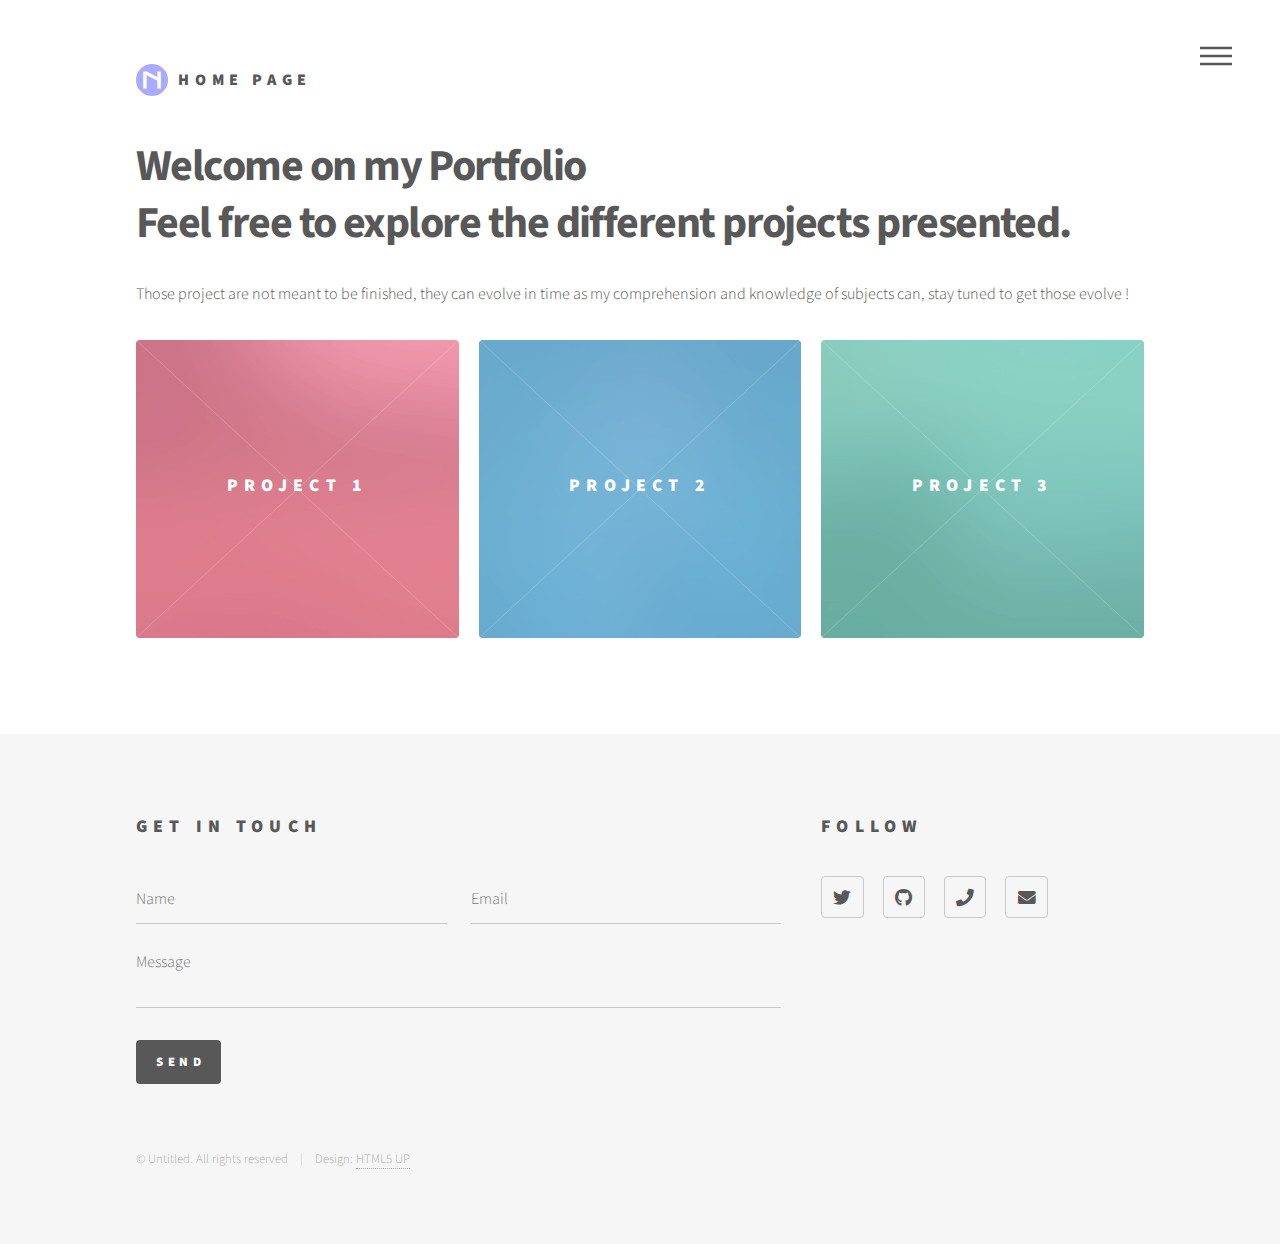
==== index.html @ 2ca87e18 "[NLD] feat(core): change thumbnails project" ====
<!DOCTYPE HTML>
<!--
	Phantom by HTML5 UP
	html5up.net | @ajlkn
	Free for personal and commercial use under the CCA 3.0 license (html5up.net/license)
-->
<html>
	<head>
		<title>Nathan's Portfolio</title>
		<meta name="description" content="Quick overview of Nathan Leblond's portfolio">
		<meta name="author" content="Nathan Leblond">
		<meta property="og:title" content="Nathan's potfolio">
		<meta property="og:type" content="website">
		<meta property="og:url" content="https://fragdata.github.io.">
		<meta property="og:description" content="Quick overview of Nathan Leblond's portfolio ">
		<meta property="og:image" content="image.png">
		<link rel="apple-touch-icon" sizes="180x180" href="/apple-touch-icon.png">
		<link rel="icon" type="image/png" sizes="32x32" href="/favicon-32x32.png">
		<link rel="icon" type="image/png" sizes="16x16" href="/favicon-16x16.png">
		<link rel="manifest" href="/site.webmanifest">
		<meta charset="utf-8" />
		<meta name="viewport" content="width=device-width, initial-scale=1, user-scalable=no" />
		<link rel="stylesheet" href="assets/css/main.css" />
		<noscript><link rel="stylesheet" href="assets/css/noscript.css" /></noscript>
	</head>
	<body class="is-preload">
		<!-- Wrapper -->
			<div id="wrapper">

				<!-- Header -->
					<header id="header">
						<div class="inner">

							<!-- Logo -->
								<a href="index.html" class="logo">
									<span class="symbol"><img src="favicon-32x32.png" alt="" /></span><span class="title">Home Page</span>
								</a>

							<!-- Nav -->
								<nav>
									<ul>
										<li><a href="#menu">Menu</a></li>
									</ul>
								</nav>

						</div>
					</header>

				<!-- Menu -->
					<nav id="menu">
						<h2>Menu</h2>
						<ul>
							<li><a href="index.html">Home</a></li>
							<li><a href="generic.html">Project 1</a></li>
							<li><a href="generic.html">Project 2</a></li>
							<li><a href="generic.html">Project 3</a></li>
							<li><a href="elements.html">Elements</a></li>
						</ul>
					</nav>

				<!-- Main -->
					<div id="main">
						<div class="inner">
							<header>
								<h1>Welcome on my Portfolio<br />
								Feel free to explore the different projects presented.</h1>
								<p>Those project are not meant to be finished, they can evolve in time as my comprehension and knowledge of subjects can, stay tuned to get those evolve !</p>
							</header>
							<section class="tiles">
								<article class="style1">
									<span class="image">
										<img src="images/pic10.jpg" alt="" />
									</span>
									<a href="generic.html">
										<h2>Project 1</h2>
										<div class="content">
											<p>Project 1 description.</p>
										</div>
									</a>
								</article>
								<article class="style2">
									<span class="image">
										<img src="images/pic11.jpg" alt="" />
									</span>
									<a href="generic.html">
										<h2>Project 2</h2>
										<div class="content">
											<p>Project 2 description</p>
										</div>
									</a>
								</article>
								<article class="style3">
									<span class="image">
										<img src="images/pic12.jpg" alt="" />
									</span>
									<a href="generic.html">
										<h2>Project 3</h2>
										<div class="content">
											<p>Project 3 description</p>
										</div>
									</a>
								</article>
							</section>
						</div>
					</div>

				<!-- Footer -->
					<footer id="footer">
						<div class="inner">
							<section>
								<h2>Get in touch</h2>
								<form method="post" action="#">
									<div class="fields">
										<div class="field half">
											<input type="text" name="name" id="name" placeholder="Name" />
										</div>
										<div class="field half">
											<input type="email" name="email" id="email" placeholder="Email" />
										</div>
										<div class="field">
											<textarea name="message" id="message" placeholder="Message"></textarea>
										</div>
									</div>
									<ul class="actions">
										<li><input type="submit" value="Send" class="primary" /></li>
									</ul>
								</form>
							</section>
							<section>
								<h2>Follow</h2>
								<ul class="icons">
									<li><a href="#" class="icon brands style2 fa-twitter"><span class="label">https://twitter.com/shardedata</span></a></li>
									<li><a href="#" class="icon brands style2 fa-github"><span class="label">https://github.com/fragdata/</span></a></li>
									<li><a href="#" class="icon solid style2 fa-phone"><span class="label">+33649395095</span></a></li>
									<li><a href="#" class="icon solid style2 fa-envelope"><span class="label">nathan.leblond@proton.me</span></a></li>
								</ul>
							</section>
							<ul class="copyright">
								<li>&copy; Untitled. All rights reserved</li><li>Design: <a href="http://html5up.net">HTML5 UP</a></li>
							</ul>
						</div>
					</footer>

			</div>

		<!-- Scripts -->
			<script src="assets/js/jquery.min.js"></script>
			<script src="assets/js/browser.min.js"></script>
			<script src="assets/js/breakpoints.min.js"></script>
			<script src="assets/js/util.js"></script>
			<script src="assets/js/main.js"></script>

	</body>
</html>
---- assets/css/main.css ----
@import url(fontawesome-all.min.css);
@import url("https://fonts.googleapis.com/css?family=Source+Sans+Pro:300,700,900");

/*
	Phantom by HTML5 UP
	html5up.net | @ajlkn
	Free for personal and commercial use under the CCA 3.0 license (html5up.net/license)
*/

html, body, div, span, applet, object,
iframe, h1, h2, h3, h4, h5, h6, p, blockquote,
pre, a, abbr, acronym, address, big, cite,
code, del, dfn, em, img, ins, kbd, q, s, samp,
small, strike, strong, sub, sup, tt, var, b,
u, i, center, dl, dt, dd, ol, ul, li, fieldset,
form, label, legend, table, caption, tbody,
tfoot, thead, tr, th, td, article, aside,
canvas, details, embed, figure, figcaption,
footer, header, hgroup, menu, nav, output, ruby,
section, summary, time, mark, audio, video {
	margin: 0;
	padding: 0;
	border: 0;
	font-size: 100%;
	font: inherit;
	vertical-align: baseline;}

article, aside, details, figcaption, figure,
footer, header, hgroup, menu, nav, section {
	display: block;}

body {
	line-height: 1;
}

ol, ul {
	list-style: none;
}

blockquote, q {
	quotes: none;
}

	blockquote:before, blockquote:after, q:before, q:after {
		content: '';
		content: none;
	}

table {
	border-collapse: collapse;
	border-spacing: 0;
}

body {
	-webkit-text-size-adjust: none;
}

mark {
	background-color: transparent;
	color: inherit;
}

input::-moz-focus-inner {
	border: 0;
	padding: 0;
}

input, select, textarea {
	-moz-appearance: none;
	-webkit-appearance: none;
	-ms-appearance: none;
	appearance: none;
}

/* Basic */

	@-ms-viewport {
		width: device-width;
	}

	body {
		-ms-overflow-style: scrollbar;
	}

	@media screen and (max-width: 480px) {

		html, body {
			min-width: 320px;
		}

	}

	html {
		box-sizing: border-box;
	}

	*, *:before, *:after {
		box-sizing: inherit;
	}

	body {
		background: #ffffff;
	}

		body.is-preload *, body.is-preload *:before, body.is-preload *:after {
			-moz-animation: none !important;
			-webkit-animation: none !important;
			-ms-animation: none !important;
			animation: none !important;
			-moz-transition: none !important;
			-webkit-transition: none !important;
			-ms-transition: none !important;
			transition: none !important;
		}

/* Type */

	body, input, select, textarea {
		color: #585858;
		font-family: "Source Sans Pro", Helvetica, sans-serif;
		font-size: 16pt;
		font-weight: 300;
		line-height: 1.75;
	}

		@media screen and (max-width: 1680px) {

			body, input, select, textarea {
				font-size: 14pt;
			}

		}

		@media screen and (max-width: 1280px) {

			body, input, select, textarea {
				font-size: 12pt;
			}

		}

	a {
		-moz-transition: border-bottom-color 0.2s ease, color 0.2s ease;
		-webkit-transition: border-bottom-color 0.2s ease, color 0.2s ease;
		-ms-transition: border-bottom-color 0.2s ease, color 0.2s ease;
		transition: border-bottom-color 0.2s ease, color 0.2s ease;
		text-decoration: none;
		color: #585858;
		border-bottom: dotted 1px rgba(88, 88, 88, 0.5);
	}

		a:hover {
			border-bottom-color: transparent;
			color: #f2849e !important;
		}

	strong, b {
		font-weight: 900;
	}

	em, i {
		font-style: italic;
	}

	p {
		margin: 0 0 2em 0;
	}

	h1 {
		font-size: 2.75em;
		font-weight: 700;
		line-height: 1.3;
		margin: 0 0 1em 0;
		letter-spacing: -0.035em;
	}

		h1 a {
			color: inherit;
		}

		@media screen and (max-width: 736px) {

			h1 {
				font-size: 2em;
				margin: 0 0 1em 0;
			}

		}

		@media screen and (max-width: 360px) {

			h1 {
				font-size: 1.75em;
			}

		}

	h2, h3, h4, h5, h6 {
		font-weight: 900;
		line-height: 1.5;
		margin: 0 0 2em 0;
		text-transform: uppercase;
		letter-spacing: 0.35em;
	}

		h2 a, h3 a, h4 a, h5 a, h6 a {
			color: inherit;
		}

	h2 {
		font-size: 1.1em;
	}

	h3 {
		font-size: 1em;
	}

	h4 {
		font-size: 0.8em;
	}

	h5 {
		font-size: 0.8em;
	}

	h6 {
		font-size: 0.8em;
	}

	@media screen and (max-width: 980px) {

		h1 br, h2 br, h3 br, h4 br, h5 br, h6 br {
			display: none;
		}

	}

	@media screen and (max-width: 736px) {

		h2 {
			font-size: 1em;
		}

		h3 {
			font-size: 0.8em;
		}

	}

	sub {
		font-size: 0.8em;
		position: relative;
		top: 0.5em;
	}

	sup {
		font-size: 0.8em;
		position: relative;
		top: -0.5em;
	}

	blockquote {
		border-left: solid 4px #c9c9c9;
		font-style: italic;
		margin: 0 0 2em 0;
		padding: 0.5em 0 0.5em 2em;
	}

	code {
		background: rgba(144, 144, 144, 0.075);
		border-radius: 4px;
		border: solid 1px #c9c9c9;
		font-family: "Courier New", monospace;
		font-size: 0.9em;
		margin: 0 0.25em;
		padding: 0.25em 0.65em;
	}

	pre {
		-webkit-overflow-scrolling: touch;
		font-family: "Courier New", monospace;
		font-size: 0.9em;
		margin: 0 0 2em 0;
	}

		pre code {
			display: block;
			line-height: 1.75;
			padding: 1em 1.5em;
			overflow-x: auto;
		}

	hr {
		border: 0;
		border-bottom: solid 1px #c9c9c9;
		margin: 2em 0;
	}

		hr.major {
			margin: 3em 0;
		}

	.align-left {
		text-align: left;
	}

	.align-center {
		text-align: center;
	}

	.align-right {
		text-align: right;
	}

/* Row */

	.row {
		display: flex;
		flex-wrap: wrap;
		box-sizing: border-box;
		align-items: stretch;
	}

		.row > * {
			box-sizing: border-box;
		}

		.row.gtr-uniform > * > :last-child {
			margin-bottom: 0;
		}

		.row.aln-left {
			justify-content: flex-start;
		}

		.row.aln-center {
			justify-content: center;
		}

		.row.aln-right {
			justify-content: flex-end;
		}

		.row.aln-top {
			align-items: flex-start;
		}

		.row.aln-middle {
			align-items: center;
		}

		.row.aln-bottom {
			align-items: flex-end;
		}

		.row > .imp {
			order: -1;
		}

		.row > .col-1 {
			width: 8.33333%;
		}

		.row > .off-1 {
			margin-left: 8.33333%;
		}

		.row > .col-2 {
			width: 16.66667%;
		}

		.row > .off-2 {
			margin-left: 16.66667%;
		}

		.row > .col-3 {
			width: 25%;
		}

		.row > .off-3 {
			margin-left: 25%;
		}

		.row > .col-4 {
			width: 33.33333%;
		}

		.row > .off-4 {
			margin-left: 33.33333%;
		}

		.row > .col-5 {
			width: 41.66667%;
		}

		.row > .off-5 {
			margin-left: 41.66667%;
		}

		.row > .col-6 {
			width: 50%;
		}

		.row > .off-6 {
			margin-left: 50%;
		}

		.row > .col-7 {
			width: 58.33333%;
		}

		.row > .off-7 {
			margin-left: 58.33333%;
		}

		.row > .col-8 {
			width: 66.66667%;
		}

		.row > .off-8 {
			margin-left: 66.66667%;
		}

		.row > .col-9 {
			width: 75%;
		}

		.row > .off-9 {
			margin-left: 75%;
		}

		.row > .col-10 {
			width: 83.33333%;
		}

		.row > .off-10 {
			margin-left: 83.33333%;
		}

		.row > .col-11 {
			width: 91.66667%;
		}

		.row > .off-11 {
			margin-left: 91.66667%;
		}

		.row > .col-12 {
			width: 100%;
		}

		.row > .off-12 {
			margin-left: 100%;
		}

		.row.gtr-0 {
			margin-top: 0;
			margin-left: 0em;
		}

			.row.gtr-0 > * {
				padding: 0 0 0 0em;
			}

			.row.gtr-0.gtr-uniform {
				margin-top: 0em;
			}

				.row.gtr-0.gtr-uniform > * {
					padding-top: 0em;
				}

		.row.gtr-25 {
			margin-top: 0;
			margin-left: -0.5em;
		}

			.row.gtr-25 > * {
				padding: 0 0 0 0.5em;
			}

			.row.gtr-25.gtr-uniform {
				margin-top: -0.5em;
			}

				.row.gtr-25.gtr-uniform > * {
					padding-top: 0.5em;
				}

		.row.gtr-50 {
			margin-top: 0;
			margin-left: -1em;
		}

			.row.gtr-50 > * {
				padding: 0 0 0 1em;
			}

			.row.gtr-50.gtr-uniform {
				margin-top: -1em;
			}

				.row.gtr-50.gtr-uniform > * {
					padding-top: 1em;
				}

		.row {
			margin-top: 0;
			margin-left: -2em;
		}

			.row > * {
				padding: 0 0 0 2em;
			}

			.row.gtr-uniform {
				margin-top: -2em;
			}

				.row.gtr-uniform > * {
					padding-top: 2em;
				}

		.row.gtr-150 {
			margin-top: 0;
			margin-left: -3em;
		}

			.row.gtr-150 > * {
				padding: 0 0 0 3em;
			}

			.row.gtr-150.gtr-uniform {
				margin-top: -3em;
			}

				.row.gtr-150.gtr-uniform > * {
					padding-top: 3em;
				}

		.row.gtr-200 {
			margin-top: 0;
			margin-left: -4em;
		}

			.row.gtr-200 > * {
				padding: 0 0 0 4em;
			}

			.row.gtr-200.gtr-uniform {
				margin-top: -4em;
			}

				.row.gtr-200.gtr-uniform > * {
					padding-top: 4em;
				}

		@media screen and (max-width: 1680px) {

			.row {
				display: flex;
				flex-wrap: wrap;
				box-sizing: border-box;
				align-items: stretch;
			}

				.row > * {
					box-sizing: border-box;
				}

				.row.gtr-uniform > * > :last-child {
					margin-bottom: 0;
				}

				.row.aln-left {
					justify-content: flex-start;
				}

				.row.aln-center {
					justify-content: center;
				}

				.row.aln-right {
					justify-content: flex-end;
				}

				.row.aln-top {
					align-items: flex-start;
				}

				.row.aln-middle {
					align-items: center;
				}

				.row.aln-bottom {
					align-items: flex-end;
				}

				.row > .imp-xlarge {
					order: -1;
				}

				.row > .col-1-xlarge {
					width: 8.33333%;
				}

				.row > .off-1-xlarge {
					margin-left: 8.33333%;
				}

				.row > .col-2-xlarge {
					width: 16.66667%;
				}

				.row > .off-2-xlarge {
					margin-left: 16.66667%;
				}

				.row > .col-3-xlarge {
					width: 25%;
				}

				.row > .off-3-xlarge {
					margin-left: 25%;
				}

				.row > .col-4-xlarge {
					width: 33.33333%;
				}

				.row > .off-4-xlarge {
					margin-left: 33.33333%;
				}

				.row > .col-5-xlarge {
					width: 41.66667%;
				}

				.row > .off-5-xlarge {
					margin-left: 41.66667%;
				}

				.row > .col-6-xlarge {
					width: 50%;
				}

				.row > .off-6-xlarge {
					margin-left: 50%;
				}

				.row > .col-7-xlarge {
					width: 58.33333%;
				}

				.row > .off-7-xlarge {
					margin-left: 58.33333%;
				}

				.row > .col-8-xlarge {
					width: 66.66667%;
				}

				.row > .off-8-xlarge {
					margin-left: 66.66667%;
				}

				.row > .col-9-xlarge {
					width: 75%;
				}

				.row > .off-9-xlarge {
					margin-left: 75%;
				}

				.row > .col-10-xlarge {
					width: 83.33333%;
				}

				.row > .off-10-xlarge {
					margin-left: 83.33333%;
				}

				.row > .col-11-xlarge {
					width: 91.66667%;
				}

				.row > .off-11-xlarge {
					margin-left: 91.66667%;
				}

				.row > .col-12-xlarge {
					width: 100%;
				}

				.row > .off-12-xlarge {
					margin-left: 100%;
				}

				.row.gtr-0 {
					margin-top: 0;
					margin-left: 0em;
				}

					.row.gtr-0 > * {
						padding: 0 0 0 0em;
					}

					.row.gtr-0.gtr-uniform {
						margin-top: 0em;
					}

						.row.gtr-0.gtr-uniform > * {
							padding-top: 0em;
						}

				.row.gtr-25 {
					margin-top: 0;
					margin-left: -0.5em;
				}

					.row.gtr-25 > * {
						padding: 0 0 0 0.5em;
					}

					.row.gtr-25.gtr-uniform {
						margin-top: -0.5em;
					}

						.row.gtr-25.gtr-uniform > * {
							padding-top: 0.5em;
						}

				.row.gtr-50 {
					margin-top: 0;
					margin-left: -1em;
				}

					.row.gtr-50 > * {
						padding: 0 0 0 1em;
					}

					.row.gtr-50.gtr-uniform {
						margin-top: -1em;
					}

						.row.gtr-50.gtr-uniform > * {
							padding-top: 1em;
						}

				.row {
					margin-top: 0;
					margin-left: -2em;
				}

					.row > * {
						padding: 0 0 0 2em;
					}

					.row.gtr-uniform {
						margin-top: -2em;
					}

						.row.gtr-uniform > * {
							padding-top: 2em;
						}

				.row.gtr-150 {
					margin-top: 0;
					margin-left: -3em;
				}

					.row.gtr-150 > * {
						padding: 0 0 0 3em;
					}

					.row.gtr-150.gtr-uniform {
						margin-top: -3em;
					}

						.row.gtr-150.gtr-uniform > * {
							padding-top: 3em;
						}

				.row.gtr-200 {
					margin-top: 0;
					margin-left: -4em;
				}

					.row.gtr-200 > * {
						padding: 0 0 0 4em;
					}

					.row.gtr-200.gtr-uniform {
						margin-top: -4em;
					}

						.row.gtr-200.gtr-uniform > * {
							padding-top: 4em;
						}

		}

		@media screen and (max-width: 1280px) {

			.row {
				display: flex;
				flex-wrap: wrap;
				box-sizing: border-box;
				align-items: stretch;
			}

				.row > * {
					box-sizing: border-box;
				}

				.row.gtr-uniform > * > :last-child {
					margin-bottom: 0;
				}

				.row.aln-left {
					justify-content: flex-start;
				}

				.row.aln-center {
					justify-content: center;
				}

				.row.aln-right {
					justify-content: flex-end;
				}

				.row.aln-top {
					align-items: flex-start;
				}

				.row.aln-middle {
					align-items: center;
				}

				.row.aln-bottom {
					align-items: flex-end;
				}

				.row > .imp-large {
					order: -1;
				}

				.row > .col-1-large {
					width: 8.33333%;
				}

				.row > .off-1-large {
					margin-left: 8.33333%;
				}

				.row > .col-2-large {
					width: 16.66667%;
				}

				.row > .off-2-large {
					margin-left: 16.66667%;
				}

				.row > .col-3-large {
					width: 25%;
				}

				.row > .off-3-large {
					margin-left: 25%;
				}

				.row > .col-4-large {
					width: 33.33333%;
				}

				.row > .off-4-large {
					margin-left: 33.33333%;
				}

				.row > .col-5-large {
					width: 41.66667%;
				}

				.row > .off-5-large {
					margin-left: 41.66667%;
				}

				.row > .col-6-large {
					width: 50%;
				}

				.row > .off-6-large {
					margin-left: 50%;
				}

				.row > .col-7-large {
					width: 58.33333%;
				}

				.row > .off-7-large {
					margin-left: 58.33333%;
				}

				.row > .col-8-large {
					width: 66.66667%;
				}

				.row > .off-8-large {
					margin-left: 66.66667%;
				}

				.row > .col-9-large {
					width: 75%;
				}

				.row > .off-9-large {
					margin-left: 75%;
				}

				.row > .col-10-large {
					width: 83.33333%;
				}

				.row > .off-10-large {
					margin-left: 83.33333%;
				}

				.row > .col-11-large {
					width: 91.66667%;
				}

				.row > .off-11-large {
					margin-left: 91.66667%;
				}

				.row > .col-12-large {
					width: 100%;
				}

				.row > .off-12-large {
					margin-left: 100%;
				}

				.row.gtr-0 {
					margin-top: 0;
					margin-left: 0em;
				}

					.row.gtr-0 > * {
						padding: 0 0 0 0em;
					}

					.row.gtr-0.gtr-uniform {
						margin-top: 0em;
					}

						.row.gtr-0.gtr-uniform > * {
							padding-top: 0em;
						}

				.row.gtr-25 {
					margin-top: 0;
					margin-left: -0.5em;
				}

					.row.gtr-25 > * {
						padding: 0 0 0 0.5em;
					}

					.row.gtr-25.gtr-uniform {
						margin-top: -0.5em;
					}

						.row.gtr-25.gtr-uniform > * {
							padding-top: 0.5em;
						}

				.row.gtr-50 {
					margin-top: 0;
					margin-left: -1em;
				}

					.row.gtr-50 > * {
						padding: 0 0 0 1em;
					}

					.row.gtr-50.gtr-uniform {
						margin-top: -1em;
					}

						.row.gtr-50.gtr-uniform > * {
							padding-top: 1em;
						}

				.row {
					margin-top: 0;
					margin-left: -2em;
				}

					.row > * {
						padding: 0 0 0 2em;
					}

					.row.gtr-uniform {
						margin-top: -2em;
					}

						.row.gtr-uniform > * {
							padding-top: 2em;
						}

				.row.gtr-150 {
					margin-top: 0;
					margin-left: -3em;
				}

					.row.gtr-150 > * {
						padding: 0 0 0 3em;
					}

					.row.gtr-150.gtr-uniform {
						margin-top: -3em;
					}

						.row.gtr-150.gtr-uniform > * {
							padding-top: 3em;
						}

				.row.gtr-200 {
					margin-top: 0;
					margin-left: -4em;
				}

					.row.gtr-200 > * {
						padding: 0 0 0 4em;
					}

					.row.gtr-200.gtr-uniform {
						margin-top: -4em;
					}

						.row.gtr-200.gtr-uniform > * {
							padding-top: 4em;
						}

		}

		@media screen and (max-width: 980px) {

			.row {
				display: flex;
				flex-wrap: wrap;
				box-sizing: border-box;
				align-items: stretch;
			}

				.row > * {
					box-sizing: border-box;
				}

				.row.gtr-uniform > * > :last-child {
					margin-bottom: 0;
				}

				.row.aln-left {
					justify-content: flex-start;
				}

				.row.aln-center {
					justify-content: center;
				}

				.row.aln-right {
					justify-content: flex-end;
				}

				.row.aln-top {
					align-items: flex-start;
				}

				.row.aln-middle {
					align-items: center;
				}

				.row.aln-bottom {
					align-items: flex-end;
				}

				.row > .imp-medium {
					order: -1;
				}

				.row > .col-1-medium {
					width: 8.33333%;
				}

				.row > .off-1-medium {
					margin-left: 8.33333%;
				}

				.row > .col-2-medium {
					width: 16.66667%;
				}

				.row > .off-2-medium {
					margin-left: 16.66667%;
				}

				.row > .col-3-medium {
					width: 25%;
				}

				.row > .off-3-medium {
					margin-left: 25%;
				}

				.row > .col-4-medium {
					width: 33.33333%;
				}

				.row > .off-4-medium {
					margin-left: 33.33333%;
				}

				.row > .col-5-medium {
					width: 41.66667%;
				}

				.row > .off-5-medium {
					margin-left: 41.66667%;
				}

				.row > .col-6-medium {
					width: 50%;
				}

				.row > .off-6-medium {
					margin-left: 50%;
				}

				.row > .col-7-medium {
					width: 58.33333%;
				}

				.row > .off-7-medium {
					margin-left: 58.33333%;
				}

				.row > .col-8-medium {
					width: 66.66667%;
				}

				.row > .off-8-medium {
					margin-left: 66.66667%;
				}

				.row > .col-9-medium {
					width: 75%;
				}

				.row > .off-9-medium {
					margin-left: 75%;
				}

				.row > .col-10-medium {
					width: 83.33333%;
				}

				.row > .off-10-medium {
					margin-left: 83.33333%;
				}

				.row > .col-11-medium {
					width: 91.66667%;
				}

				.row > .off-11-medium {
					margin-left: 91.66667%;
				}

				.row > .col-12-medium {
					width: 100%;
				}

				.row > .off-12-medium {
					margin-left: 100%;
				}

				.row.gtr-0 {
					margin-top: 0;
					margin-left: 0em;
				}

					.row.gtr-0 > * {
						padding: 0 0 0 0em;
					}

					.row.gtr-0.gtr-uniform {
						margin-top: 0em;
					}

						.row.gtr-0.gtr-uniform > * {
							padding-top: 0em;
						}

				.row.gtr-25 {
					margin-top: 0;
					margin-left: -0.375em;
				}

					.row.gtr-25 > * {
						padding: 0 0 0 0.375em;
					}

					.row.gtr-25.gtr-uniform {
						margin-top: -0.375em;
					}

						.row.gtr-25.gtr-uniform > * {
							padding-top: 0.375em;
						}

				.row.gtr-50 {
					margin-top: 0;
					margin-left: -0.75em;
				}

					.row.gtr-50 > * {
						padding: 0 0 0 0.75em;
					}

					.row.gtr-50.gtr-uniform {
						margin-top: -0.75em;
					}

						.row.gtr-50.gtr-uniform > * {
							padding-top: 0.75em;
						}

				.row {
					margin-top: 0;
					margin-left: -1.5em;
				}

					.row > * {
						padding: 0 0 0 1.5em;
					}

					.row.gtr-uniform {
						margin-top: -1.5em;
					}

						.row.gtr-uniform > * {
							padding-top: 1.5em;
						}

				.row.gtr-150 {
					margin-top: 0;
					margin-left: -2.25em;
				}

					.row.gtr-150 > * {
						padding: 0 0 0 2.25em;
					}

					.row.gtr-150.gtr-uniform {
						margin-top: -2.25em;
					}

						.row.gtr-150.gtr-uniform > * {
							padding-top: 2.25em;
						}

				.row.gtr-200 {
					margin-top: 0;
					margin-left: -3em;
				}

					.row.gtr-200 > * {
						padding: 0 0 0 3em;
					}

					.row.gtr-200.gtr-uniform {
						margin-top: -3em;
					}

						.row.gtr-200.gtr-uniform > * {
							padding-top: 3em;
						}

		}

		@media screen and (max-width: 736px) {

			.row {
				display: flex;
				flex-wrap: wrap;
				box-sizing: border-box;
				align-items: stretch;
			}

				.row > * {
					box-sizing: border-box;
				}

				.row.gtr-uniform > * > :last-child {
					margin-bottom: 0;
				}

				.row.aln-left {
					justify-content: flex-start;
				}

				.row.aln-center {
					justify-content: center;
				}

				.row.aln-right {
					justify-content: flex-end;
				}

				.row.aln-top {
					align-items: flex-start;
				}

				.row.aln-middle {
					align-items: center;
				}

				.row.aln-bottom {
					align-items: flex-end;
				}

				.row > .imp-small {
					order: -1;
				}

				.row > .col-1-small {
					width: 8.33333%;
				}

				.row > .off-1-small {
					margin-left: 8.33333%;
				}

				.row > .col-2-small {
					width: 16.66667%;
				}

				.row > .off-2-small {
					margin-left: 16.66667%;
				}

				.row > .col-3-small {
					width: 25%;
				}

				.row > .off-3-small {
					margin-left: 25%;
				}

				.row > .col-4-small {
					width: 33.33333%;
				}

				.row > .off-4-small {
					margin-left: 33.33333%;
				}

				.row > .col-5-small {
					width: 41.66667%;
				}

				.row > .off-5-small {
					margin-left: 41.66667%;
				}

				.row > .col-6-small {
					width: 50%;
				}

				.row > .off-6-small {
					margin-left: 50%;
				}

				.row > .col-7-small {
					width: 58.33333%;
				}

				.row > .off-7-small {
					margin-left: 58.33333%;
				}

				.row > .col-8-small {
					width: 66.66667%;
				}

				.row > .off-8-small {
					margin-left: 66.66667%;
				}

				.row > .col-9-small {
					width: 75%;
				}

				.row > .off-9-small {
					margin-left: 75%;
				}

				.row > .col-10-small {
					width: 83.33333%;
				}

				.row > .off-10-small {
					margin-left: 83.33333%;
				}

				.row > .col-11-small {
					width: 91.66667%;
				}

				.row > .off-11-small {
					margin-left: 91.66667%;
				}

				.row > .col-12-small {
					width: 100%;
				}

				.row > .off-12-small {
					margin-left: 100%;
				}

				.row.gtr-0 {
					margin-top: 0;
					margin-left: 0em;
				}

					.row.gtr-0 > * {
						padding: 0 0 0 0em;
					}

					.row.gtr-0.gtr-uniform {
						margin-top: 0em;
					}

						.row.gtr-0.gtr-uniform > * {
							padding-top: 0em;
						}

				.row.gtr-25 {
					margin-top: 0;
					margin-left: -0.25em;
				}

					.row.gtr-25 > * {
						padding: 0 0 0 0.25em;
					}

					.row.gtr-25.gtr-uniform {
						margin-top: -0.25em;
					}

						.row.gtr-25.gtr-uniform > * {
							padding-top: 0.25em;
						}

				.row.gtr-50 {
					margin-top: 0;
					margin-left: -0.5em;
				}

					.row.gtr-50 > * {
						padding: 0 0 0 0.5em;
					}

					.row.gtr-50.gtr-uniform {
						margin-top: -0.5em;
					}

						.row.gtr-50.gtr-uniform > * {
							padding-top: 0.5em;
						}

				.row {
					margin-top: 0;
					margin-left: -1em;
				}

					.row > * {
						padding: 0 0 0 1em;
					}

					.row.gtr-uniform {
						margin-top: -1em;
					}

						.row.gtr-uniform > * {
							padding-top: 1em;
						}

				.row.gtr-150 {
					margin-top: 0;
					margin-left: -1.5em;
				}

					.row.gtr-150 > * {
						padding: 0 0 0 1.5em;
					}

					.row.gtr-150.gtr-uniform {
						margin-top: -1.5em;
					}

						.row.gtr-150.gtr-uniform > * {
							padding-top: 1.5em;
						}

				.row.gtr-200 {
					margin-top: 0;
					margin-left: -2em;
				}

					.row.gtr-200 > * {
						padding: 0 0 0 2em;
					}

					.row.gtr-200.gtr-uniform {
						margin-top: -2em;
					}

						.row.gtr-200.gtr-uniform > * {
							padding-top: 2em;
						}

		}

		@media screen and (max-width: 480px) {

			.row {
				display: flex;
				flex-wrap: wrap;
				box-sizing: border-box;
				align-items: stretch;
			}

				.row > * {
					box-sizing: border-box;
				}

				.row.gtr-uniform > * > :last-child {
					margin-bottom: 0;
				}

				.row.aln-left {
					justify-content: flex-start;
				}

				.row.aln-center {
					justify-content: center;
				}

				.row.aln-right {
					justify-content: flex-end;
				}

				.row.aln-top {
					align-items: flex-start;
				}

				.row.aln-middle {
					align-items: center;
				}

				.row.aln-bottom {
					align-items: flex-end;
				}

				.row > .imp-xsmall {
					order: -1;
				}

				.row > .col-1-xsmall {
					width: 8.33333%;
				}

				.row > .off-1-xsmall {
					margin-left: 8.33333%;
				}

				.row > .col-2-xsmall {
					width: 16.66667%;
				}

				.row > .off-2-xsmall {
					margin-left: 16.66667%;
				}

				.row > .col-3-xsmall {
					width: 25%;
				}

				.row > .off-3-xsmall {
					margin-left: 25%;
				}

				.row > .col-4-xsmall {
					width: 33.33333%;
				}

				.row > .off-4-xsmall {
					margin-left: 33.33333%;
				}

				.row > .col-5-xsmall {
					width: 41.66667%;
				}

				.row > .off-5-xsmall {
					margin-left: 41.66667%;
				}

				.row > .col-6-xsmall {
					width: 50%;
				}

				.row > .off-6-xsmall {
					margin-left: 50%;
				}

				.row > .col-7-xsmall {
					width: 58.33333%;
				}

				.row > .off-7-xsmall {
					margin-left: 58.33333%;
				}

				.row > .col-8-xsmall {
					width: 66.66667%;
				}

				.row > .off-8-xsmall {
					margin-left: 66.66667%;
				}

				.row > .col-9-xsmall {
					width: 75%;
				}

				.row > .off-9-xsmall {
					margin-left: 75%;
				}

				.row > .col-10-xsmall {
					width: 83.33333%;
				}

				.row > .off-10-xsmall {
					margin-left: 83.33333%;
				}

				.row > .col-11-xsmall {
					width: 91.66667%;
				}

				.row > .off-11-xsmall {
					margin-left: 91.66667%;
				}

				.row > .col-12-xsmall {
					width: 100%;
				}

				.row > .off-12-xsmall {
					margin-left: 100%;
				}

				.row.gtr-0 {
					margin-top: 0;
					margin-left: 0em;
				}

					.row.gtr-0 > * {
						padding: 0 0 0 0em;
					}

					.row.gtr-0.gtr-uniform {
						margin-top: 0em;
					}

						.row.gtr-0.gtr-uniform > * {
							padding-top: 0em;
						}

				.row.gtr-25 {
					margin-top: 0;
					margin-left: -0.25em;
				}

					.row.gtr-25 > * {
						padding: 0 0 0 0.25em;
					}

					.row.gtr-25.gtr-uniform {
						margin-top: -0.25em;
					}

						.row.gtr-25.gtr-uniform > * {
							padding-top: 0.25em;
						}

				.row.gtr-50 {
					margin-top: 0;
					margin-left: -0.5em;
				}

					.row.gtr-50 > * {
						padding: 0 0 0 0.5em;
					}

					.row.gtr-50.gtr-uniform {
						margin-top: -0.5em;
					}

						.row.gtr-50.gtr-uniform > * {
							padding-top: 0.5em;
						}

				.row {
					margin-top: 0;
					margin-left: -1em;
				}

					.row > * {
						padding: 0 0 0 1em;
					}

					.row.gtr-uniform {
						margin-top: -1em;
					}

						.row.gtr-uniform > * {
							padding-top: 1em;
						}

				.row.gtr-150 {
					margin-top: 0;
					margin-left: -1.5em;
				}

					.row.gtr-150 > * {
						padding: 0 0 0 1.5em;
					}

					.row.gtr-150.gtr-uniform {
						margin-top: -1.5em;
					}

						.row.gtr-150.gtr-uniform > * {
							padding-top: 1.5em;
						}

				.row.gtr-200 {
					margin-top: 0;
					margin-left: -2em;
				}

					.row.gtr-200 > * {
						padding: 0 0 0 2em;
					}

					.row.gtr-200.gtr-uniform {
						margin-top: -2em;
					}

						.row.gtr-200.gtr-uniform > * {
							padding-top: 2em;
						}

		}

/* Section/Article */

	section.special, article.special {
		text-align: center;
	}

	header p {
		margin-top: -1em;
	}

	@media screen and (max-width: 736px) {

		header p {
			margin-top: 0;
		}

	}

/* Icon */

	.icon {
		text-decoration: none;
		border-bottom: none;
		position: relative;
	}

		.icon:before {
			-moz-osx-font-smoothing: grayscale;
			-webkit-font-smoothing: antialiased;
			display: inline-block;
			font-style: normal;
			font-variant: normal;
			text-rendering: auto;
			line-height: 1;
			text-transform: none !important;
			font-family: 'Font Awesome 5 Free';
			font-weight: 400;
		}

		.icon > .label {
			display: none;
		}

		.icon:before {
			line-height: inherit;
		}

		.icon.solid:before {
			font-weight: 900;
		}

		.icon.brands:before {
			font-family: 'Font Awesome 5 Brands';
		}

		.icon.style2 {
			-moz-transition: background-color 0.2s ease-in-out, color 0.2s ease-in-out, border-color 0.2s ease-in-out;
			-webkit-transition: background-color 0.2s ease-in-out, color 0.2s ease-in-out, border-color 0.2s ease-in-out;
			-ms-transition: background-color 0.2s ease-in-out, color 0.2s ease-in-out, border-color 0.2s ease-in-out;
			transition: background-color 0.2s ease-in-out, color 0.2s ease-in-out, border-color 0.2s ease-in-out;
			background-color: transparent;
			border: solid 1px #c9c9c9;
			border-radius: 4px;
			width: 2.65em;
			height: 2.65em;
			display: inline-block;
			text-align: center;
			line-height: 2.65em;
			color: inherit;
		}

			.icon.style2:before {
				font-size: 1.1em;
			}

			.icon.style2:hover {
				color: #f2849e;
				border-color: #f2849e;
			}

			.icon.style2:active {
				background-color: rgba(242, 132, 158, 0.1);
			}

/* List */

	ol {
		list-style: decimal;
		margin: 0 0 2em 0;
		padding-left: 1.25em;
	}

		ol li {
			padding-left: 0.25em;
		}

	ul {
		list-style: disc;
		margin: 0 0 2em 0;
		padding-left: 1em;
	}

		ul li {
			padding-left: 0.5em;
		}

		ul.alt {
			list-style: none;
			padding-left: 0;
		}

			ul.alt li {
				border-top: solid 1px #c9c9c9;
				padding: 0.5em 0;
			}

				ul.alt li:first-child {
					border-top: 0;
					padding-top: 0;
				}

	dl {
		margin: 0 0 2em 0;
	}

		dl dt {
			display: block;
			font-weight: 900;
			margin: 0 0 1em 0;
		}

		dl dd {
			margin-left: 2em;
		}

/* Actions */

	ul.actions {
		display: -moz-flex;
		display: -webkit-flex;
		display: -ms-flex;
		display: flex;
		cursor: default;
		list-style: none;
		margin-left: -1em;
		padding-left: 0;
	}

		ul.actions li {
			padding: 0 0 0 1em;
			vertical-align: middle;
		}

		ul.actions.special {
			-moz-justify-content: center;
			-webkit-justify-content: center;
			-ms-justify-content: center;
			justify-content: center;
			width: 100%;
			margin-left: 0;
		}

			ul.actions.special li:first-child {
				padding-left: 0;
			}

		ul.actions.stacked {
			-moz-flex-direction: column;
			-webkit-flex-direction: column;
			-ms-flex-direction: column;
			flex-direction: column;
			margin-left: 0;
		}

			ul.actions.stacked li {
				padding: 1.3em 0 0 0;
			}

				ul.actions.stacked li:first-child {
					padding-top: 0;
				}

		ul.actions.fit {
			width: calc(100% + 1em);
		}

			ul.actions.fit li {
				-moz-flex-grow: 1;
				-webkit-flex-grow: 1;
				-ms-flex-grow: 1;
				flex-grow: 1;
				-moz-flex-shrink: 1;
				-webkit-flex-shrink: 1;
				-ms-flex-shrink: 1;
				flex-shrink: 1;
				width: 100%;
			}

				ul.actions.fit li > * {
					width: 100%;
				}

			ul.actions.fit.stacked {
				width: 100%;
			}

		@media screen and (max-width: 480px) {

			ul.actions:not(.fixed) {
				-moz-flex-direction: column;
				-webkit-flex-direction: column;
				-ms-flex-direction: column;
				flex-direction: column;
				margin-left: 0;
				width: 100% !important;
			}

				ul.actions:not(.fixed) li {
					-moz-flex-grow: 1;
					-webkit-flex-grow: 1;
					-ms-flex-grow: 1;
					flex-grow: 1;
					-moz-flex-shrink: 1;
					-webkit-flex-shrink: 1;
					-ms-flex-shrink: 1;
					flex-shrink: 1;
					padding: 1em 0 0 0;
					text-align: center;
					width: 100%;
				}

					ul.actions:not(.fixed) li > * {
						width: 100%;
					}

					ul.actions:not(.fixed) li:first-child {
						padding-top: 0;
					}

					ul.actions:not(.fixed) li input[type="submit"],
					ul.actions:not(.fixed) li input[type="reset"],
					ul.actions:not(.fixed) li input[type="button"],
					ul.actions:not(.fixed) li button,
					ul.actions:not(.fixed) li .button {
						width: 100%;
					}

						ul.actions:not(.fixed) li input[type="submit"].icon:before,
						ul.actions:not(.fixed) li input[type="reset"].icon:before,
						ul.actions:not(.fixed) li input[type="button"].icon:before,
						ul.actions:not(.fixed) li button.icon:before,
						ul.actions:not(.fixed) li .button.icon:before {
							margin-left: -0.5rem;
						}

		}

/* Icons */

	ul.icons {
		cursor: default;
		list-style: none;
		padding-left: 0;
		margin: -1em 0 2em -1em;
	}

		ul.icons li {
			display: inline-block;
			padding: 1em 0 0 1em;
		}

/* Form */

	form {
		margin: 0 0 2em 0;
		overflow-x: hidden;
	}

		form > :last-child {
			margin-bottom: 0;
		}

		form > .fields {
			display: -moz-flex;
			display: -webkit-flex;
			display: -ms-flex;
			display: flex;
			-moz-flex-wrap: wrap;
			-webkit-flex-wrap: wrap;
			-ms-flex-wrap: wrap;
			flex-wrap: wrap;
			width: calc(100% + 3em);
			margin: -1.5em 0 2em -1.5em;
		}

			form > .fields > .field {
				-moz-flex-grow: 0;
				-webkit-flex-grow: 0;
				-ms-flex-grow: 0;
				flex-grow: 0;
				-moz-flex-shrink: 0;
				-webkit-flex-shrink: 0;
				-ms-flex-shrink: 0;
				flex-shrink: 0;
				padding: 1.5em 0 0 1.5em;
				width: calc(100% - 1.5em);
			}

				form > .fields > .field.half {
					width: calc(50% - 0.75em);
				}

				form > .fields > .field.third {
					width: calc(100%/3 - 0.5em);
				}

				form > .fields > .field.quarter {
					width: calc(25% - 0.375em);
				}

		@media screen and (max-width: 480px) {

			form > .fields {
				width: calc(100% + 3em);
				margin: -1.5em 0 2em -1.5em;
			}

				form > .fields > .field {
					padding: 1.5em 0 0 1.5em;
					width: calc(100% - 1.5em);
				}

					form > .fields > .field.half {
						width: calc(100% - 1.5em);
					}

					form > .fields > .field.third {
						width: calc(100% - 1.5em);
					}

					form > .fields > .field.quarter {
						width: calc(100% - 1.5em);
					}

		}

	label {
		display: block;
		font-size: 0.9em;
		font-weight: 900;
		margin: 0 0 1em 0;
	}

	input[type="text"],
	input[type="password"],
	input[type="email"],
	input[type="tel"],
	select,
	textarea {
		-moz-appearance: none;
		-webkit-appearance: none;
		-ms-appearance: none;
		appearance: none;
		background-color: transparent;
		border: none;
		border-radius: 0;
		border-bottom: solid 1px #c9c9c9;
		color: inherit;
		display: block;
		outline: 0;
		padding: 0;
		text-decoration: none;
		width: 100%;
	}

		input[type="text"]:invalid,
		input[type="password"]:invalid,
		input[type="email"]:invalid,
		input[type="tel"]:invalid,
		select:invalid,
		textarea:invalid {
			box-shadow: none;
		}

		input[type="text"]:focus,
		input[type="password"]:focus,
		input[type="email"]:focus,
		input[type="tel"]:focus,
		select:focus,
		textarea:focus {
			border-bottom-color: #f2849e;
			box-shadow: inset 0 -1px 0 0 #f2849e;
		}

	select {
		background-image: url("data:image/svg+xml;charset=utf8,%3Csvg xmlns='http://www.w3.org/2000/svg' width='40' height='40' preserveAspectRatio='none' viewBox='0 0 40 40'%3E%3Cpath d='M9.4,12.3l10.4,10.4l10.4-10.4c0.2-0.2,0.5-0.4,0.9-0.4c0.3,0,0.6,0.1,0.9,0.4l3.3,3.3c0.2,0.2,0.4,0.5,0.4,0.9 c0,0.4-0.1,0.6-0.4,0.9L20.7,31.9c-0.2,0.2-0.5,0.4-0.9,0.4c-0.3,0-0.6-0.1-0.9-0.4L4.3,17.3c-0.2-0.2-0.4-0.5-0.4-0.9 c0-0.4,0.1-0.6,0.4-0.9l3.3-3.3c0.2-0.2,0.5-0.4,0.9-0.4S9.1,12.1,9.4,12.3z' fill='%23c9c9c9' /%3E%3C/svg%3E");
		background-size: 1.25rem;
		background-repeat: no-repeat;
		background-position: calc(100% - 1rem) center;
		height: 3em;
		padding-right: 3em;
		text-overflow: ellipsis;
	}

		select option {
			background: #ffffff;
		}

		select:focus::-ms-value {
			background-color: transparent;
		}

		select::-ms-expand {
			display: none;
		}

	input[type="text"],
	input[type="password"],
	input[type="email"],
	select {
		height: 3em;
	}

	textarea {
		padding: 0;
		min-height: 3.75em;
	}

	input[type="checkbox"],
	input[type="radio"] {
		-moz-appearance: none;
		-webkit-appearance: none;
		-ms-appearance: none;
		appearance: none;
		display: block;
		float: left;
		margin-right: -2em;
		opacity: 0;
		width: 1em;
		z-index: -1;
	}

		input[type="checkbox"] + label,
		input[type="radio"] + label {
			text-decoration: none;
			color: #585858;
			cursor: pointer;
			display: inline-block;
			font-size: 1em;
			font-weight: 300;
			padding-left: 2.55em;
			padding-right: 0.75em;
			position: relative;
		}

			input[type="checkbox"] + label:before,
			input[type="radio"] + label:before {
				-moz-osx-font-smoothing: grayscale;
				-webkit-font-smoothing: antialiased;
				display: inline-block;
				font-style: normal;
				font-variant: normal;
				text-rendering: auto;
				line-height: 1;
				text-transform: none !important;
				font-family: 'Font Awesome 5 Free';
				font-weight: 900;
			}

			input[type="checkbox"] + label:before,
			input[type="radio"] + label:before {
				border-radius: 4px;
				border: solid 1px #c9c9c9;
				content: '';
				display: inline-block;
				font-size: 0.8em;
				height: 2.25em;
				left: 0;
				line-height: 2.25em;
				position: absolute;
				text-align: center;
				top: 0;
				width: 2.25em;
			}

		input[type="checkbox"]:checked + label:before,
		input[type="radio"]:checked + label:before {
			background: #585858;
			border-color: #585858;
			color: #ffffff;
			content: '\f00c';
		}

		input[type="checkbox"]:focus + label:before,
		input[type="radio"]:focus + label:before {
			border-color: #f2849e;
			box-shadow: 0 0 0 1px #f2849e;
		}

	input[type="checkbox"] + label:before {
		border-radius: 4px;
	}

	input[type="radio"] + label:before {
		border-radius: 100%;
	}

/* Box */

	.box {
		border-radius: 4px;
		border: solid 1px #c9c9c9;
		margin-bottom: 2em;
		padding: 1.5em;
	}

		.box > :last-child,
		.box > :last-child > :last-child,
		.box > :last-child > :last-child > :last-child {
			margin-bottom: 0;
		}

		.box.alt {
			border: 0;
			border-radius: 0;
			padding: 0;
		}

/* Image */

	.image {
		border-radius: 4px;
		border: 0;
		display: inline-block;
		position: relative;
	}

		.image img {
			border-radius: 4px;
			display: block;
		}

		.image.left, .image.right {
			max-width: 40%;
		}

			.image.left img, .image.right img {
				width: 100%;
			}

		.image.left {
			float: left;
			padding: 0 1.5em 1em 0;
			top: 0.25em;
		}

		.image.right {
			float: right;
			padding: 0 0 1em 1.5em;
			top: 0.25em;
		}

		.image.fit {
			display: block;
			margin: 0 0 2em 0;
			width: 100%;
		}

			.image.fit img {
				width: 100%;
			}

		.image.main {
			display: block;
			margin: 0 0 3em 0;
			width: 100%;
		}

			.image.main img {
				width: 100%;
			}

			@media screen and (max-width: 736px) {

				.image.main {
					margin: 0 0 2em 0;
				}

			}

/* Table */

	.table-wrapper {
		-webkit-overflow-scrolling: touch;
		overflow-x: auto;
	}

	table {
		margin: 0 0 2em 0;
		width: 100%;
	}

		table tbody tr {
			border: solid 1px #c9c9c9;
			border-left: 0;
			border-right: 0;
		}

			table tbody tr:nth-child(2n + 1) {
				background-color: rgba(144, 144, 144, 0.075);
			}

		table td {
			padding: 0.75em 0.75em;
		}

		table th {
			font-size: 0.9em;
			font-weight: 900;
			padding: 0 0.75em 0.75em 0.75em;
			text-align: left;
		}

		table thead {
			border-bottom: solid 2px #c9c9c9;
		}

		table tfoot {
			border-top: solid 2px #c9c9c9;
		}

		table.alt {
			border-collapse: separate;
		}

			table.alt tbody tr td {
				border: solid 1px #c9c9c9;
				border-left-width: 0;
				border-top-width: 0;
			}

				table.alt tbody tr td:first-child {
					border-left-width: 1px;
				}

			table.alt tbody tr:first-child td {
				border-top-width: 1px;
			}

			table.alt thead {
				border-bottom: 0;
			}

			table.alt tfoot {
				border-top: 0;
			}

/* Button */

	input[type="submit"],
	input[type="reset"],
	input[type="button"],
	button,
	.button {
		-moz-appearance: none;
		-webkit-appearance: none;
		-ms-appearance: none;
		appearance: none;
		-moz-transition: background-color 0.2s ease-in-out, color 0.2s ease-in-out, box-shadow 0.2s ease-in-out;
		-webkit-transition: background-color 0.2s ease-in-out, color 0.2s ease-in-out, box-shadow 0.2s ease-in-out;
		-ms-transition: background-color 0.2s ease-in-out, color 0.2s ease-in-out, box-shadow 0.2s ease-in-out;
		transition: background-color 0.2s ease-in-out, color 0.2s ease-in-out, box-shadow 0.2s ease-in-out;
		background-color: transparent;
		border-radius: 4px;
		border: 0;
		box-shadow: inset 0 0 0 2px #585858;
		color: #585858 !important;
		cursor: pointer;
		display: inline-block;
		font-size: 0.8em;
		font-weight: 900;
		height: 3.5em;
		letter-spacing: 0.35em;
		line-height: 3.45em;
		overflow: hidden;
		padding: 0 1.25em 0 1.6em;
		text-align: center;
		text-decoration: none;
		text-overflow: ellipsis;
		text-transform: uppercase;
		white-space: nowrap;
	}

		input[type="submit"].icon:before,
		input[type="reset"].icon:before,
		input[type="button"].icon:before,
		button.icon:before,
		.button.icon:before {
			margin-right: 0.5em;
		}

		input[type="submit"].fit,
		input[type="reset"].fit,
		input[type="button"].fit,
		button.fit,
		.button.fit {
			width: 100%;
		}

		input[type="submit"]:hover,
		input[type="reset"]:hover,
		input[type="button"]:hover,
		button:hover,
		.button:hover {
			color: #f2849e !important;
			box-shadow: inset 0 0 0 2px #f2849e;
		}

		input[type="submit"]:active,
		input[type="reset"]:active,
		input[type="button"]:active,
		button:active,
		.button:active {
			background-color: rgba(242, 132, 158, 0.1);
		}

		input[type="submit"].small,
		input[type="reset"].small,
		input[type="button"].small,
		button.small,
		.button.small {
			font-size: 0.6em;
		}

		input[type="submit"].large,
		input[type="reset"].large,
		input[type="button"].large,
		button.large,
		.button.large {
			font-size: 1em;
		}

		input[type="submit"].primary,
		input[type="reset"].primary,
		input[type="button"].primary,
		button.primary,
		.button.primary {
			box-shadow: none;
			background-color: #585858;
			color: #ffffff !important;
		}

			input[type="submit"].primary:hover,
			input[type="reset"].primary:hover,
			input[type="button"].primary:hover,
			button.primary:hover,
			.button.primary:hover {
				background-color: #f2849e;
			}

			input[type="submit"].primary:active,
			input[type="reset"].primary:active,
			input[type="button"].primary:active,
			button.primary:active,
			.button.primary:active {
				background-color: #ee5f81;
			}

		input[type="submit"].disabled, input[type="submit"]:disabled,
		input[type="reset"].disabled,
		input[type="reset"]:disabled,
		input[type="button"].disabled,
		input[type="button"]:disabled,
		button.disabled,
		button:disabled,
		.button.disabled,
		.button:disabled {
			pointer-events: none;
			opacity: 0.25;
		}

/* Tiles */

	.tiles {
		display: -moz-flex;
		display: -webkit-flex;
		display: -ms-flex;
		display: flex;
		-moz-flex-wrap: wrap;
		-webkit-flex-wrap: wrap;
		-ms-flex-wrap: wrap;
		flex-wrap: wrap;
		postiion: relative;
		margin: -2.5em 0 0 -2.5em;
	}

		.tiles article {
			-moz-transition: -moz-transform 0.5s ease, opacity 0.5s ease;
			-webkit-transition: -webkit-transform 0.5s ease, opacity 0.5s ease;
			-ms-transition: -ms-transform 0.5s ease, opacity 0.5s ease;
			transition: transform 0.5s ease, opacity 0.5s ease;
			position: relative;
			width: calc(33.33333% - 2.5em);
			margin: 2.5em 0 0 2.5em;
		}

			.tiles article > .image {
				-moz-transition: -moz-transform 0.5s ease;
				-webkit-transition: -webkit-transform 0.5s ease;
				-ms-transition: -ms-transform 0.5s ease;
				transition: transform 0.5s ease;
				position: relative;
				display: block;
				width: 100%;
				border-radius: 4px;
				overflow: hidden;
			}

				.tiles article > .image img {
					display: block;
					width: 100%;
				}

				.tiles article > .image:before {
					pointer-events: none;
					-moz-transition: background-color 0.5s ease, opacity 0.5s ease;
					-webkit-transition: background-color 0.5s ease, opacity 0.5s ease;
					-ms-transition: background-color 0.5s ease, opacity 0.5s ease;
					transition: background-color 0.5s ease, opacity 0.5s ease;
					content: '';
					display: block;
					position: absolute;
					top: 0;
					left: 0;
					width: 100%;
					height: 100%;
					opacity: 1.0;
					z-index: 1;
					opacity: 0.8;
				}

				.tiles article > .image:after {
					pointer-events: none;
					-moz-transition: opacity 0.5s ease;
					-webkit-transition: opacity 0.5s ease;
					-ms-transition: opacity 0.5s ease;
					transition: opacity 0.5s ease;
					content: '';
					display: block;
					position: absolute;
					top: 0;
					left: 0;
					width: 100%;
					height: 100%;
					background-image: url("data:image/svg+xml;charset=utf8,%3Csvg xmlns='http://www.w3.org/2000/svg' width='100' height='100' viewBox='0 0 100 100' preserveAspectRatio='none'%3E%3Cstyle%3Eline %7B stroke-width: 0.25px%3B stroke: %23ffffff%3B %7D%3C/style%3E%3Cline x1='0' y1='0' x2='100' y2='100' /%3E%3Cline x1='100' y1='0' x2='0' y2='100' /%3E%3C/svg%3E");
					background-position: center;
					background-repeat: no-repeat;
					background-size: 100% 100%;
					opacity: 0.25;
					z-index: 2;
				}

			.tiles article > a {
				display: -moz-flex;
				display: -webkit-flex;
				display: -ms-flex;
				display: flex;
				-moz-flex-direction: column;
				-webkit-flex-direction: column;
				-ms-flex-direction: column;
				flex-direction: column;
				-moz-align-items: center;
				-webkit-align-items: center;
				-ms-align-items: center;
				align-items: center;
				-moz-justify-content: center;
				-webkit-justify-content: center;
				-ms-justify-content: center;
				justify-content: center;
				-moz-transition: background-color 0.5s ease, -moz-transform 0.5s ease;
				-webkit-transition: background-color 0.5s ease, -webkit-transform 0.5s ease;
				-ms-transition: background-color 0.5s ease, -ms-transform 0.5s ease;
				transition: background-color 0.5s ease, transform 0.5s ease;
				position: absolute;
				top: 0;
				left: 0;
				width: 100%;
				height: 100%;
				padding: 1em;
				border-radius: 4px;
				border-bottom: 0;
				color: #ffffff;
				text-align: center;
				text-decoration: none;
				z-index: 3;
			}

				.tiles article > a > :last-child {
					margin: 0;
				}

				.tiles article > a:hover {
					color: #ffffff !important;
				}

				.tiles article > a h2 {
					margin: 0;
				}

				.tiles article > a .content {
					-moz-transition: max-height 0.5s ease, opacity 0.5s ease;
					-webkit-transition: max-height 0.5s ease, opacity 0.5s ease;
					-ms-transition: max-height 0.5s ease, opacity 0.5s ease;
					transition: max-height 0.5s ease, opacity 0.5s ease;
					width: 100%;
					max-height: 0;
					line-height: 1.5;
					margin-top: 0.35em;
					opacity: 0;
				}

					.tiles article > a .content > :last-child {
						margin-bottom: 0;
					}

			.tiles article.style1 > .image:before {
				background-color: #f2849e;
			}

			.tiles article.style2 > .image:before {
				background-color: #7ecaf6;
			}

			.tiles article.style3 > .image:before {
				background-color: #7bd0c1;
			}

			.tiles article.style4 > .image:before {
				background-color: #c75b9b;
			}

			.tiles article.style5 > .image:before {
				background-color: #ae85ca;
			}

			.tiles article.style6 > .image:before {
				background-color: #8499e7;
			}

			body:not(.is-touch) .tiles article:hover > .image {
				-moz-transform: scale(1.1);
				-webkit-transform: scale(1.1);
				-ms-transform: scale(1.1);
				transform: scale(1.1);
			}

				body:not(.is-touch) .tiles article:hover > .image:before {
					background-color: #333333;
					opacity: 0.35;
				}

				body:not(.is-touch) .tiles article:hover > .image:after {
					opacity: 0;
				}

			body:not(.is-touch) .tiles article:hover .content {
				max-height: 15em;
				opacity: 1;
			}

		* + .tiles {
			margin-top: 2em;
		}

		body.is-preload .tiles article {
			-moz-transform: scale(0.9);
			-webkit-transform: scale(0.9);
			-ms-transform: scale(0.9);
			transform: scale(0.9);
			opacity: 0;
		}

		body.is-touch .tiles article .content {
			max-height: 15em;
			opacity: 1;
		}

		@media screen and (max-width: 1280px) {

			.tiles {
				margin: -1.25em 0 0 -1.25em;
			}

				.tiles article {
					width: calc(33.33333% - 1.25em);
					margin: 1.25em 0 0 1.25em;
				}

		}

		@media screen and (max-width: 980px) {

			.tiles {
				margin: -2.5em 0 0 -2.5em;
			}

				.tiles article {
					width: calc(50% - 2.5em);
					margin: 2.5em 0 0 2.5em;
				}

		}

		@media screen and (max-width: 736px) {

			.tiles {
				margin: -1.25em 0 0 -1.25em;
			}

				.tiles article {
					width: calc(50% - 1.25em);
					margin: 1.25em 0 0 1.25em;
				}

					.tiles article:hover > .image {
						-moz-transform: scale(1.0);
						-webkit-transform: scale(1.0);
						-ms-transform: scale(1.0);
						transform: scale(1.0);
					}

		}

		@media screen and (max-width: 480px) {

			.tiles {
				margin: 0;
			}

				.tiles article {
					width: 100%;
					margin: 1.25em 0 0 0;
				}

		}

/* Header */

	#header {
		padding: 4em 0 0.1em 0 ;
	}

		#header .logo {
			display: block;
			border-bottom: 0;
			color: inherit;
			font-weight: 900;
			letter-spacing: 0.35em;
			margin: 0 0 2.5em 0;
			text-decoration: none;
			text-transform: uppercase;
			display: inline-block;
		}

			#header .logo > * {
				display: inline-block;
				vertical-align: middle;
			}

			#header .logo .symbol {
				margin-right: 0.65em;
			}

				#header .logo .symbol img {
					display: block;
					width: 2em;
					height: 2em;
				}

		#header nav {
			position: fixed;
			right: 2em;
			top: 2em;
			z-index: 10000;
		}

			#header nav ul {
				display: -moz-flex;
				display: -webkit-flex;
				display: -ms-flex;
				display: flex;
				-moz-align-items: center;
				-webkit-align-items: center;
				-ms-align-items: center;
				align-items: center;
				list-style: none;
				margin: 0;
				padding: 0;
			}

				#header nav ul li {
					display: block;
					padding: 0;
				}

					#header nav ul li a {
						display: block;
						position: relative;
						height: 3em;
						line-height: 3em;
						padding: 0 1.5em;
						background-color: rgba(255, 255, 255, 0.5);
						border-radius: 4px;
						border: 0;
						font-size: 0.8em;
						font-weight: 900;
						letter-spacing: 0.35em;
						text-transform: uppercase;
					}

					#header nav ul li a[href="#menu"] {
						-webkit-tap-highlight-color: transparent;
						width: 4em;
						text-indent: 4em;
						font-size: 1em;
						overflow: hidden;
						padding: 0;
						white-space: nowrap;
					}

						#header nav ul li a[href="#menu"]:before, #header nav ul li a[href="#menu"]:after {
							-moz-transition: opacity 0.2s ease;
							-webkit-transition: opacity 0.2s ease;
							-ms-transition: opacity 0.2s ease;
							transition: opacity 0.2s ease;
							content: '';
							display: block;
							position: absolute;
							top: 0;
							left: 0;
							width: 100%;
							height: 100%;
							background-position: center;
							background-repeat: no-repeat;
							background-size: 2em 2em;
						}

						#header nav ul li a[href="#menu"]:before {
							background-image: url("data:image/svg+xml;charset=utf8,%3Csvg xmlns='http://www.w3.org/2000/svg' width='100' height='100' viewBox='0 0 100 100' preserveAspectRatio='none'%3E%3Cstyle%3Eline %7B stroke-width: 8px%3B stroke: %23f2849e%3B %7D%3C/style%3E%3Cline x1='0' y1='25' x2='100' y2='25' /%3E%3Cline x1='0' y1='50' x2='100' y2='50' /%3E%3Cline x1='0' y1='75' x2='100' y2='75' /%3E%3C/svg%3E");
							opacity: 0;
						}

						#header nav ul li a[href="#menu"]:after {
							background-image: url("data:image/svg+xml;charset=utf8,%3Csvg xmlns='http://www.w3.org/2000/svg' width='100' height='100' viewBox='0 0 100 100' preserveAspectRatio='none'%3E%3Cstyle%3Eline %7B stroke-width: 8px%3B stroke: %23585858%3B %7D%3C/style%3E%3Cline x1='0' y1='25' x2='100' y2='25' /%3E%3Cline x1='0' y1='50' x2='100' y2='50' /%3E%3Cline x1='0' y1='75' x2='100' y2='75' /%3E%3C/svg%3E");
							opacity: 1;
						}

						#header nav ul li a[href="#menu"]:hover:before {
							opacity: 1;
						}

						#header nav ul li a[href="#menu"]:hover:after {
							opacity: 0;
						}

		@media screen and (max-width: 736px) {

			#header {
				padding: 4em 0 0.1em 0 ;
			}

				#header nav {
					right: 0.5em;
					top: 0.5em;
				}

					#header nav ul li a[href="#menu"]:before, #header nav ul li a[href="#menu"]:after {
						background-size: 1.5em 1.5em;
					}

		}

/* Menu */

	#wrapper {
		-moz-transition: opacity 0.45s ease;
		-webkit-transition: opacity 0.45s ease;
		-ms-transition: opacity 0.45s ease;
		transition: opacity 0.45s ease;
		opacity: 1;
	}

	#menu {
		-moz-transform: translateX(22em);
		-webkit-transform: translateX(22em);
		-ms-transform: translateX(22em);
		transform: translateX(22em);
		-moz-transition: -moz-transform 0.45s ease, visibility 0.45s;
		-webkit-transition: -webkit-transform 0.45s ease, visibility 0.45s;
		-ms-transition: -ms-transform 0.45s ease, visibility 0.45s;
		transition: transform 0.45s ease, visibility 0.45s;
		position: fixed;
		top: 0;
		right: 0;
		width: 22em;
		max-width: 80%;
		height: 100%;
		-webkit-overflow-scrolling: touch;
		background: #585858;
		color: #ffffff;
		cursor: default;
		visibility: hidden;
		z-index: 10002;
	}

		#menu > .inner {
			-moz-transition: opacity 0.45s ease;
			-webkit-transition: opacity 0.45s ease;
			-ms-transition: opacity 0.45s ease;
			transition: opacity 0.45s ease;
			-webkit-overflow-scrolling: touch;
			position: absolute;
			top: 0;
			left: 0;
			width: 100%;
			height: 100%;
			padding: 2.75em;
			opacity: 0;
			overflow-y: auto;
		}

			#menu > .inner > ul {
				list-style: none;
				margin: 0 0 1em 0;
				padding: 0;
			}

				#menu > .inner > ul > li {
					padding: 0;
					border-top: solid 1px rgba(255, 255, 255, 0.15);
				}

					#menu > .inner > ul > li a {
						display: block;
						padding: 1em 0;
						line-height: 1.5;
						border: 0;
						color: inherit;
					}

					#menu > .inner > ul > li:first-child {
						border-top: 0;
						margin-top: -1em;
					}

		#menu > .close {
			-moz-transition: opacity 0.45s ease, -moz-transform 0.45s ease;
			-webkit-transition: opacity 0.45s ease, -webkit-transform 0.45s ease;
			-ms-transition: opacity 0.45s ease, -ms-transform 0.45s ease;
			transition: opacity 0.45s ease, transform 0.45s ease;
			-moz-transform: scale(0.25) rotate(180deg);
			-webkit-transform: scale(0.25) rotate(180deg);
			-ms-transform: scale(0.25) rotate(180deg);
			transform: scale(0.25) rotate(180deg);
			-webkit-tap-highlight-color: transparent;
			display: block;
			position: absolute;
			top: 2em;
			left: -6em;
			width: 6em;
			text-indent: 6em;
			height: 3em;
			border: 0;
			font-size: 1em;
			opacity: 0;
			overflow: hidden;
			padding: 0;
			white-space: nowrap;
		}

			#menu > .close:before, #menu > .close:after {
				-moz-transition: opacity 0.2s ease;
				-webkit-transition: opacity 0.2s ease;
				-ms-transition: opacity 0.2s ease;
				transition: opacity 0.2s ease;
				content: '';
				display: block;
				position: absolute;
				top: 0;
				left: 0;
				width: 100%;
				height: 100%;
				background-position: center;
				background-repeat: no-repeat;
				background-size: 2em 2em;
			}

			#menu > .close:before {
				background-image: url("data:image/svg+xml;charset=utf8,%3Csvg xmlns='http://www.w3.org/2000/svg' width='100' height='100' viewBox='0 0 100 100' preserveAspectRatio='none'%3E%3Cstyle%3Eline %7B stroke-width: 8px%3B stroke: %23f2849e%3B %7D%3C/style%3E%3Cline x1='15' y1='15' x2='85' y2='85' /%3E%3Cline x1='85' y1='15' x2='15' y2='85' /%3E%3C/svg%3E");
				opacity: 0;
			}

			#menu > .close:after {
				background-image: url("data:image/svg+xml;charset=utf8,%3Csvg xmlns='http://www.w3.org/2000/svg' width='100' height='100' viewBox='0 0 100 100' preserveAspectRatio='none'%3E%3Cstyle%3Eline %7B stroke-width: 8px%3B stroke: %23585858%3B %7D%3C/style%3E%3Cline x1='15' y1='15' x2='85' y2='85' /%3E%3Cline x1='85' y1='15' x2='15' y2='85' /%3E%3C/svg%3E");
				opacity: 1;
			}

			#menu > .close:hover:before {
				opacity: 1;
			}

			#menu > .close:hover:after {
				opacity: 0;
			}

		@media screen and (max-width: 736px) {

			#menu {
				-moz-transform: translateX(16.5em);
				-webkit-transform: translateX(16.5em);
				-ms-transform: translateX(16.5em);
				transform: translateX(16.5em);
				width: 16.5em;
			}

				#menu > .inner {
					padding: 2.75em 1.5em;
				}

				#menu > .close {
					top: 0.5em;
					left: -4.25em;
					width: 4.25em;
					text-indent: 4.25em;
				}

					#menu > .close:before, #menu > .close:after {
						background-size: 1.5em 1.5em;
					}

		}

	body.is-menu-visible #wrapper {
		pointer-events: none;
		cursor: default;
		opacity: 0.25;
	}

	body.is-menu-visible #menu {
		-moz-transform: translateX(0);
		-webkit-transform: translateX(0);
		-ms-transform: translateX(0);
		transform: translateX(0);
		visibility: visible;
	}

		body.is-menu-visible #menu > * {
			opacity: 1;
		}

		body.is-menu-visible #menu .close {
			-moz-transform: scale(1.0) rotate(0deg);
			-webkit-transform: scale(1.0) rotate(0deg);
			-ms-transform: scale(1.0) rotate(0deg);
			transform: scale(1.0) rotate(0deg);
			opacity: 1;
		}

/* Main */

	#main {
		padding: 0em 0 6em 0 ;
	}

		@media screen and (max-width: 736px) {

			#main {
				padding: 0em 0 4em 0 ;
			}

		}

/* Footer */

	#footer {
		padding: 5em 0 6em 0 ;
		background-color: #f6f6f6;
	}

		#footer > .inner {
			display: -moz-flex;
			display: -webkit-flex;
			display: -ms-flex;
			display: flex;
			-moz-flex-wrap: wrap;
			-webkit-flex-wrap: wrap;
			-ms-flex-wrap: wrap;
			flex-wrap: wrap;
			-moz-flex-direction: row;
			-webkit-flex-direction: row;
			-ms-flex-direction: row;
			flex-direction: row;
		}

			#footer > .inner > * > :last-child {
				margin-bottom: 0;
			}

			#footer > .inner section:nth-child(1) {
				width: calc(66% - 2.5em);
				margin-right: 2.5em;
			}

			#footer > .inner section:nth-child(2) {
				width: calc(33% - 2.5em);
				margin-left: 2.5em;
			}

			#footer > .inner .copyright {
				width: 100%;
				padding: 0;
				margin-top: 5em;
				list-style: none;
				font-size: 0.8em;
				color: rgba(88, 88, 88, 0.5);
			}

				#footer > .inner .copyright a {
					color: inherit;
				}

				#footer > .inner .copyright li {
					display: inline-block;
					border-left: solid 1px rgba(88, 88, 88, 0.15);
					line-height: 1;
					padding: 0 0 0 1em;
					margin: 0 0 0 1em;
				}

					#footer > .inner .copyright li:first-child {
						border-left: 0;
						padding-left: 0;
						margin-left: 0;
					}

		@media screen and (max-width: 1280px) {

			#footer {
				padding: 5em 0 3em 0 ;
			}

				#footer > .inner section:nth-child(1) {
					width: calc(66% - 1.25em);
					margin-right: 1.25em;
				}

				#footer > .inner section:nth-child(2) {
					width: calc(33% - 1.25em);
					margin-left: 1.25em;
				}

		}

		@media screen and (max-width: 980px) {

			#footer > .inner section:nth-child(1) {
				width: 66%;
				margin-right: 0;
			}

			#footer > .inner section:nth-child(2) {
				width: calc(33% - 2.5em);
				margin-left: 2.5em;
			}

		}

		@media screen and (max-width: 736px) {

			#footer {
				padding: 3em 0 1em 0 ;
			}

				#footer > .inner {
					-moz-flex-direction: column;
					-webkit-flex-direction: column;
					-ms-flex-direction: column;
					flex-direction: column;
				}

					#footer > .inner section:nth-child(1) {
						width: 100%;
						margin-right: 0;
						margin: 3em 0 0 0;
					}

					#footer > .inner section:nth-child(2) {
						-moz-order: -1;
						-webkit-order: -1;
						-ms-order: -1;
						order: -1;
						width: 100%;
						margin-left: 0;
					}

					#footer > .inner .copyright {
						margin-top: 3em;
					}

		}

		@media screen and (max-width: 480px) {

			#footer > .inner .copyright {
				margin-top: 3em;
			}

				#footer > .inner .copyright li {
					border-left: 0;
					padding-left: 0;
					margin: 0.75em 0 0 0;
					display: block;
					line-height: inherit;
				}

					#footer > .inner .copyright li:first-child {
						margin-top: 0;
					}

		}

/* Wrapper */

	#wrapper > * > .inner {
		width: 100%;
		max-width: 68em;
		margin: 0 auto;
		padding: 0 2.5em;
	}

		@media screen and (max-width: 736px) {

			#wrapper > * > .inner {
				padding: 0 1.25em;
			}

		}
---- assets/css/noscript.css ----
/*
	Phantom by HTML5 UP
	html5up.net | @ajlkn
	Free for personal and commercial use under the CCA 3.0 license (html5up.net/license)
*/

/* Tiles */

	body.is-preload .tiles article {
		-moz-transform: none;
		-webkit-transform: none;
		-ms-transform: none;
		transform: none;
		opacity: 1;
	}
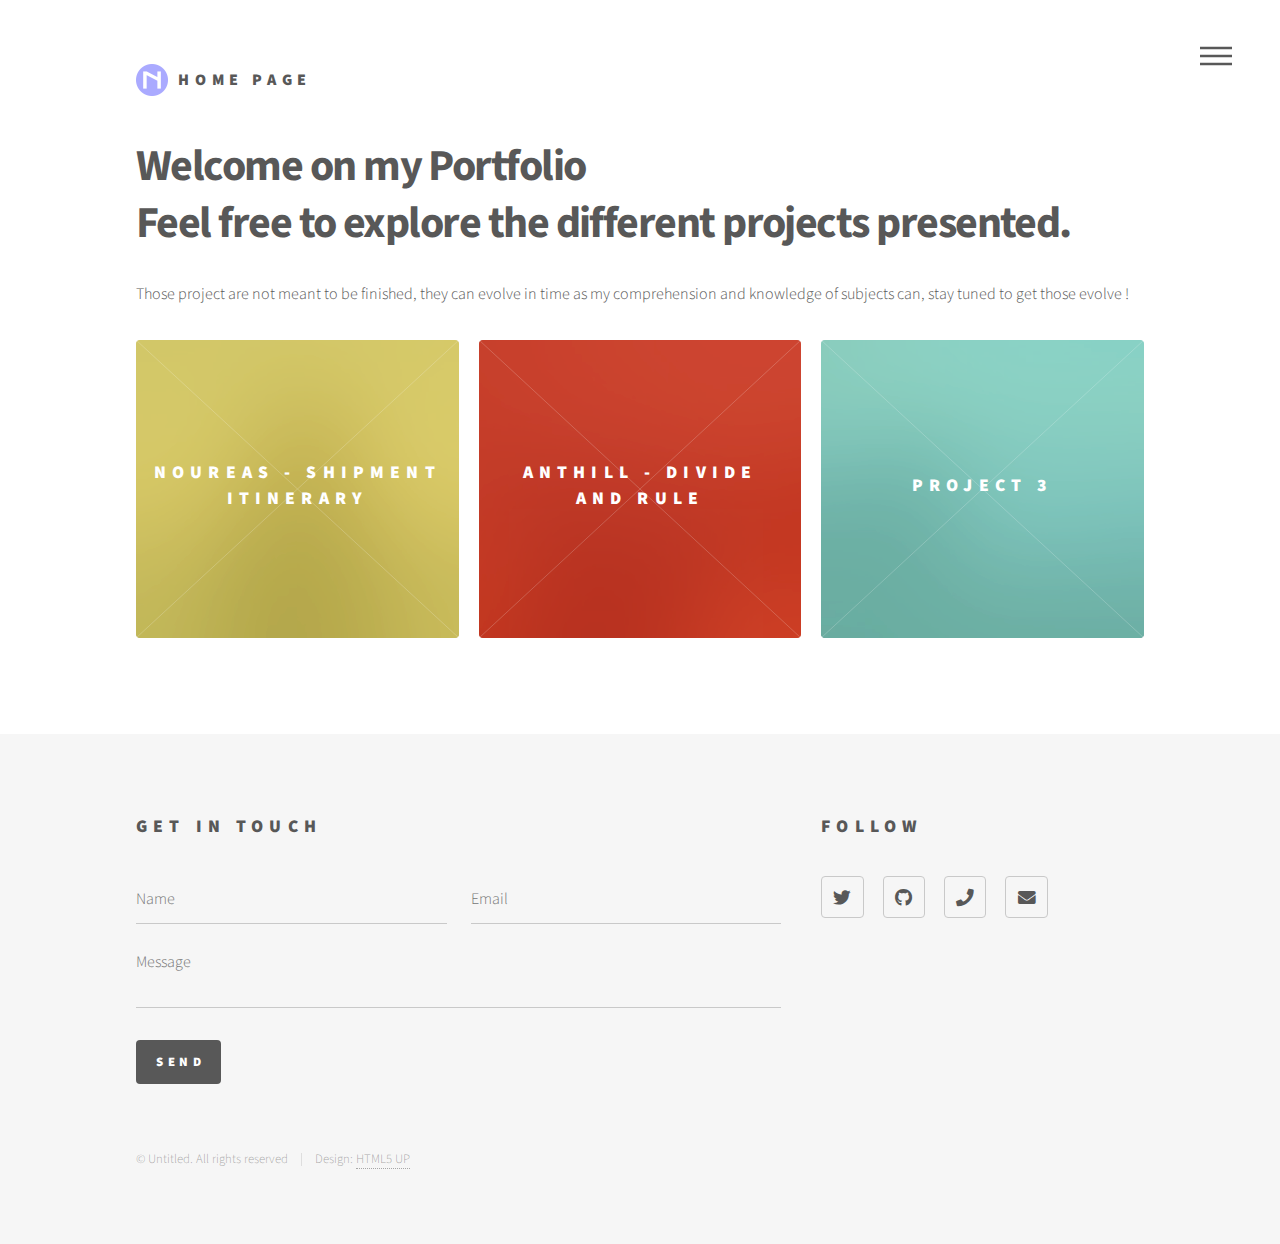
==== commit aba93b99: "[NLD] feat(core): add first projects description + images" ====
--- a/index.html
+++ b/index.html
@@ -51,8 +51,8 @@
 						<h2>Menu</h2>
 						<ul>
 							<li><a href="index.html">Home</a></li>
-							<li><a href="generic.html">Project 1</a></li>
-							<li><a href="generic.html">Project 2</a></li>
+							<li><a href="noureas.html">Noureas - Shipment Itinerary</a></li>
+							<li><a href="anthill.html">Anthill - Divide and Rule</a></li>
 							<li><a href="generic.html">Project 3</a></li>
 							<li><a href="elements.html">Elements</a></li>
 						</ul>
@@ -69,23 +69,26 @@
 							<section class="tiles">
 								<article class="style1">
 									<span class="image">
-										<img src="images/pic10.jpg" alt="" />
+										<img src="images/pic04.jpg" alt="" />
 									</span>
-									<a href="generic.html">
-										<h2>Project 1</h2>
+									<a href="noureas.html">
+										<h2>Noureas - Shipment Itinerary</h2>
 										<div class="content">
-											<p>Project 1 description.</p>
+											<p>Noureas, after the Bretrons' wind deity, is attended to serve fleets propeled by wind in order to optimize their itinerary according to a set of provided constraints.<br>This project aims at increase competitivity of those fleets to help them gain market shares.
+											</p>
 										</div>
 									</a>
 								</article>
 								<article class="style2">
 									<span class="image">
-										<img src="images/pic11.jpg" alt="" />
+										<img src="images/pic01.jpg" alt="" />
 									</span>
 									<a href="generic.html">
-										<h2>Project 2</h2>
+										<h2>Anthill - Divide and Rule</h2>
 										<div class="content">
-											<p>Project 2 description</p>
+											<p>Have you ever caught yourself amazed by looking at ants columns carrying some fournitures from A to B where A and B each divides in a lot of smaller spots ?<br>
+											   Anthill starts from this exact idea and is direclty linked to the first project, Noureas. It aims at helping optimizing the repartition of a set of carriers in order to minimize the number of steps once arrived at huge hubs. Using fleet of small units allow the use of particular transport networks that allow to dig deeper inside the coutryside, straight to the desired endpoint.
+											</p>
 										</div>
 									</a>
 								</article>
--- a/assets/css/main.css
+++ b/assets/css/main.css
@@ -2706,11 +2706,13 @@
 					}
 
 			.tiles article.style1 > .image:before {
-				background-color: #f2849e;
+				background-image: url("images/noureas.jpg");;
+				background-color: #d6c755;
 			}
 
 			.tiles article.style2 > .image:before {
-				background-color: #7ecaf6;
+				background-image: url("images/anthill.jpg");;
+				background-color: #cf2d18;
 			}
 
 			.tiles article.style3 > .image:before {
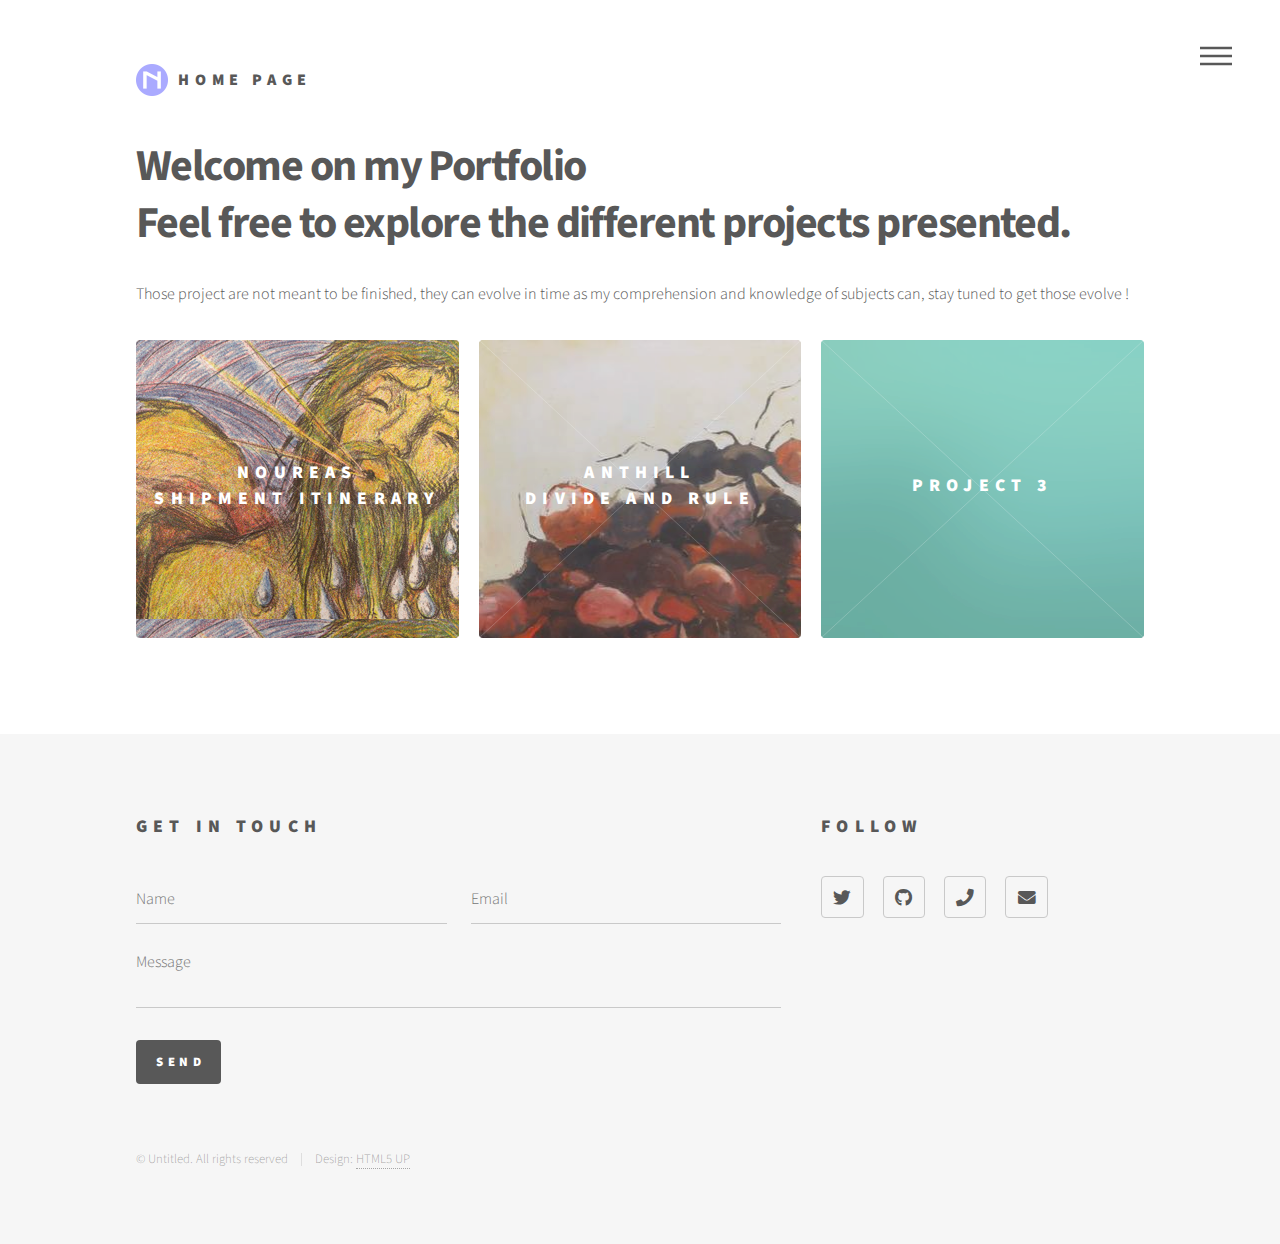
==== commit 3a593fb9: "[NLD] feat(core): correct path to images and display of title" ====
--- a/index.html
+++ b/index.html
@@ -72,7 +72,7 @@
 										<img src="images/pic04.jpg" alt="" />
 									</span>
 									<a href="noureas.html">
-										<h2>Noureas - Shipment Itinerary</h2>
+										<h2>Noureas<br>Shipment Itinerary</h2>
 										<div class="content">
 											<p>Noureas, after the Bretrons' wind deity, is attended to serve fleets propeled by wind in order to optimize their itinerary according to a set of provided constraints.<br>This project aims at increase competitivity of those fleets to help them gain market shares.
 											</p>
@@ -84,7 +84,7 @@
 										<img src="images/pic01.jpg" alt="" />
 									</span>
 									<a href="generic.html">
-										<h2>Anthill - Divide and Rule</h2>
+										<h2>Anthill<br>Divide and Rule</h2>
 										<div class="content">
 											<p>Have you ever caught yourself amazed by looking at ants columns carrying some fournitures from A to B where A and B each divides in a lot of smaller spots ?<br>
 											   Anthill starts from this exact idea and is direclty linked to the first project, Noureas. It aims at helping optimizing the repartition of a set of carriers in order to minimize the number of steps once arrived at huge hubs. Using fleet of small units allow the use of particular transport networks that allow to dig deeper inside the coutryside, straight to the desired endpoint.
--- a/assets/css/main.css
+++ b/assets/css/main.css
@@ -2706,12 +2706,12 @@
 					}
 
 			.tiles article.style1 > .image:before {
-				background-image: url("images/noureas.jpg");;
+				background-image: url("../../images/noureas.jpg");;
 				background-color: #d6c755;
 			}
 
 			.tiles article.style2 > .image:before {
-				background-image: url("images/anthill.jpg");;
+				background-image: url("../../images/anthill.jpg");;
 				background-color: #cf2d18;
 			}
 
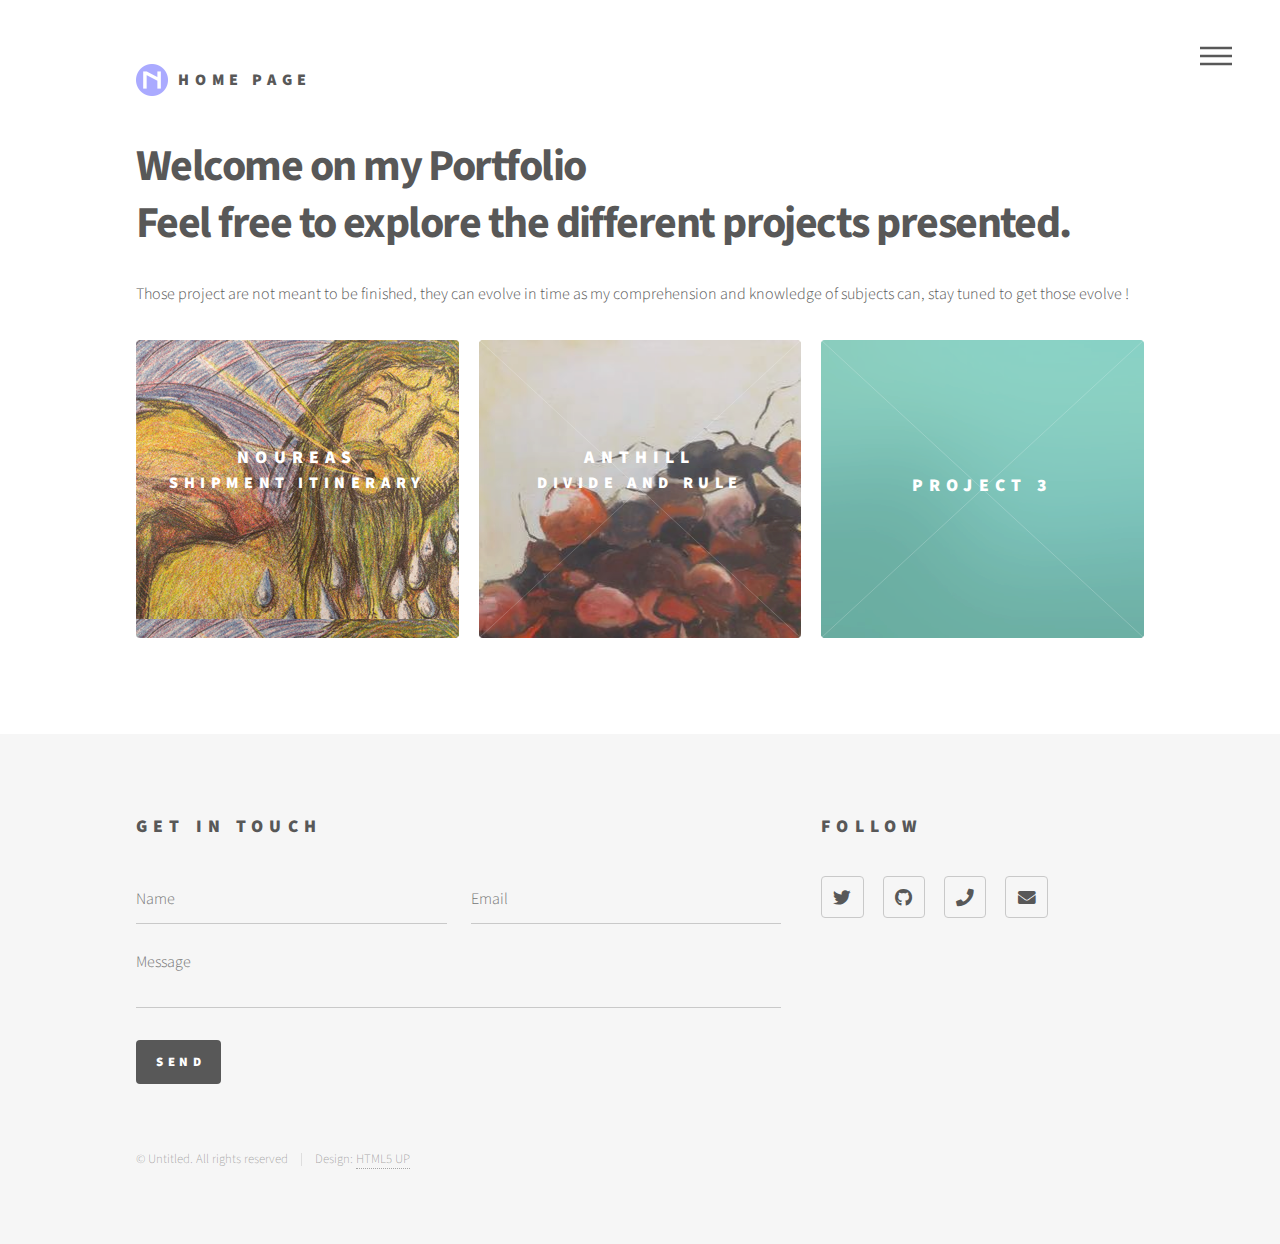
==== commit cf9e0912: "[NLD] feat(core): Fix display of titles" ====
--- a/index.html
+++ b/index.html
@@ -72,7 +72,8 @@
 										<img src="images/pic04.jpg" alt="" />
 									</span>
 									<a href="noureas.html">
-										<h2>Noureas<br>Shipment Itinerary</h2>
+										<h2>Noureas</h2>
+										<h3>Shipment Itinerary</h3>
 										<div class="content">
 											<p>Noureas, after the Bretrons' wind deity, is attended to serve fleets propeled by wind in order to optimize their itinerary according to a set of provided constraints.<br>This project aims at increase competitivity of those fleets to help them gain market shares.
 											</p>
@@ -83,11 +84,12 @@
 									<span class="image">
 										<img src="images/pic01.jpg" alt="" />
 									</span>
-									<a href="generic.html">
-										<h2>Anthill<br>Divide and Rule</h2>
+									<a href="anthill.html">
+										<h2>Anthill</h2>
+										<h3>Divide and Rule</h3>
 										<div class="content">
-											<p>Have you ever caught yourself amazed by looking at ants columns carrying some fournitures from A to B where A and B each divides in a lot of smaller spots ?<br>
-											   Anthill starts from this exact idea and is direclty linked to the first project, Noureas. It aims at helping optimizing the repartition of a set of carriers in order to minimize the number of steps once arrived at huge hubs. Using fleet of small units allow the use of particular transport networks that allow to dig deeper inside the coutryside, straight to the desired endpoint.
+											<p>Have you ever caught yourself amazed by looking at ants columns ?<br>
+											   Anthill starts from this structure and is direclty linked to the first project, Noureas. It aims at helping optimizing the repartition of a set of carriers in order to minimize the number of steps once arrived at huge hubs. Using fleet of small units allow the use of particular transport networks that allow to dig deeper inside the coutryside, straight to the desired endpoint.
 											</p>
 										</div>
 									</a>
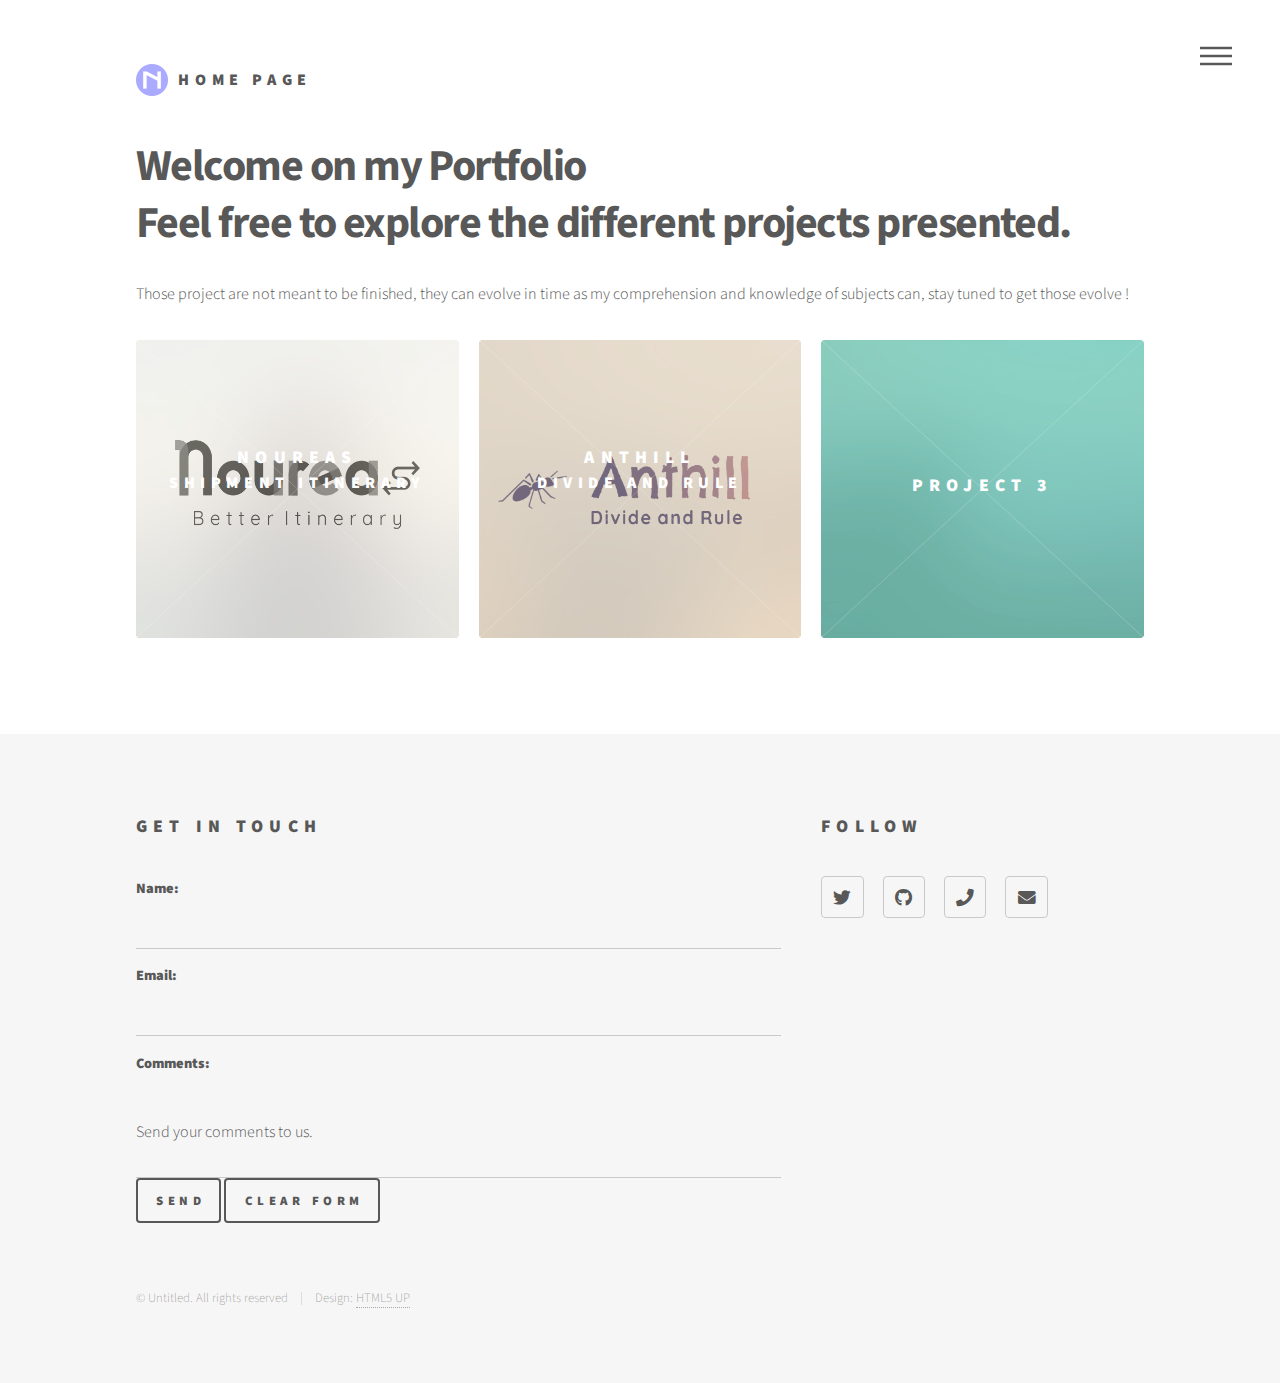
==== commit 8804a994: "[NLD] feat(core): add ref to get in touch and change mail form" ====
--- a/index.html
+++ b/index.html
@@ -114,30 +114,35 @@
 						<div class="inner">
 							<section>
 								<h2>Get in touch</h2>
-								<form method="post" action="#">
-									<div class="fields">
-										<div class="field half">
-											<input type="text" name="name" id="name" placeholder="Name" />
-										</div>
-										<div class="field half">
-											<input type="email" name="email" id="email" placeholder="Email" />
-										</div>
-										<div class="field">
-											<textarea name="message" id="message" placeholder="Message"></textarea>
-										</div>
+								<form action="mailto:nathan.leblond@proton.me" method="get" enctype="text/plain">
+									<div>
+									  <label for="name">Name:
+										<input type="text" name="name" id="name" />
+									  </label>
 									</div>
-									<ul class="actions">
-										<li><input type="submit" value="Send" class="primary" /></li>
-									</ul>
-								</form>
+									<div>
+									  <label for="email">Email:
+										<input type="text" name="email" id="email" />
+									  </label>
+									</div>
+									<div>
+									  <label>Comments:</label>
+									  <br />
+									  <textarea name="comments" rows="12" cols="35">Send your comments to us.</textarea>
+									</div>
+									<div>
+									  <input type="submit" name="submit" value="Send" />
+									  <input type="reset" name="reset" value="Clear Form" />
+									</div>
+								  </form>
 							</section>
 							<section>
 								<h2>Follow</h2>
 								<ul class="icons">
-									<li><a href="#" class="icon brands style2 fa-twitter"><span class="label">https://twitter.com/shardedata</span></a></li>
-									<li><a href="#" class="icon brands style2 fa-github"><span class="label">https://github.com/fragdata/</span></a></li>
-									<li><a href="#" class="icon solid style2 fa-phone"><span class="label">+33649395095</span></a></li>
-									<li><a href="#" class="icon solid style2 fa-envelope"><span class="label">nathan.leblond@proton.me</span></a></li>
+									<li><a href="https://twitter.com/shardedata" class="icon brands style2 fa-twitter"><span class="label">Twitter</span></a></li>
+									<li><a href="https://github.com/fragdata/" class="icon brands style2 fa-github"><span class="label">GitHub</span></a></li>
+									<li><a href="+33649395095" class="icon solid style2 fa-phone"><span class="label">Phone</span></a></li>
+									<li><a href="nathan.leblond@proton.me" class="icon solid style2 fa-envelope"><span class="label">Mail</span></a></li>
 								</ul>
 							</section>
 							<ul class="copyright">
--- a/assets/css/main.css
+++ b/assets/css/main.css
@@ -2706,12 +2706,18 @@
 					}
 
 			.tiles article.style1 > .image:before {
-				background-image: url("../../images/noureas.jpg");;
+				background-image: url("../../images/noureas.png");
+				background-repeat: no-repeat;
+				background-position: center;
+				background-size: 100% 100%;
 				background-color: #d6c755;
 			}
 
 			.tiles article.style2 > .image:before {
-				background-image: url("../../images/anthill.jpg");;
+				background-image: url("../../images/anthill.png");
+				background-repeat: no-repeat;
+				background-position: center;
+				background-size: 100% 100%;
 				background-color: #cf2d18;
 			}
 
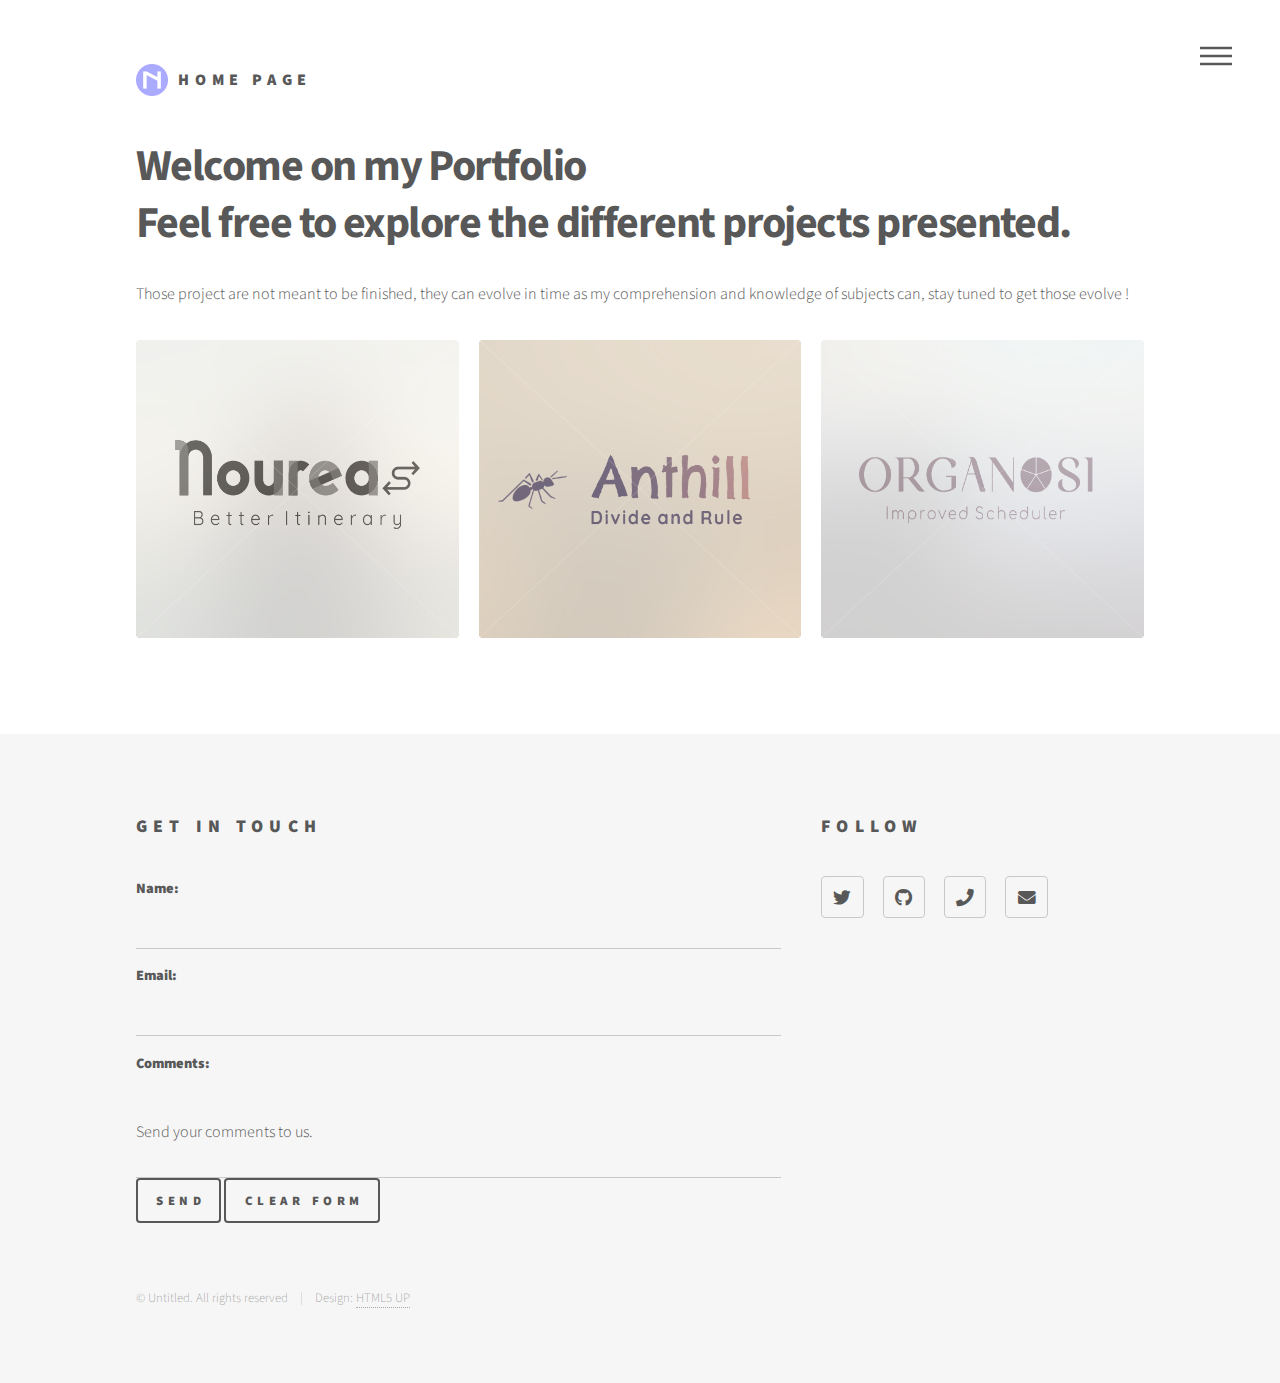
==== commit 05dbc375: "[NLD] feat(organosi): add project idea" ====
--- a/index.html
+++ b/index.html
@@ -53,7 +53,7 @@
 							<li><a href="index.html">Home</a></li>
 							<li><a href="noureas.html">Noureas - Shipment Itinerary</a></li>
 							<li><a href="anthill.html">Anthill - Divide and Rule</a></li>
-							<li><a href="generic.html">Project 3</a></li>
+							<li><a href="generic.html">Organosi - Improved Scheduler</a></li>
 							<li><a href="elements.html">Elements</a></li>
 						</ul>
 					</nav>
@@ -72,8 +72,6 @@
 										<img src="images/pic04.jpg" alt="" />
 									</span>
 									<a href="noureas.html">
-										<h2>Noureas</h2>
-										<h3>Shipment Itinerary</h3>
 										<div class="content">
 											<p>Noureas, after the Bretrons' wind deity, is attended to serve fleets propeled by wind in order to optimize their itinerary according to a set of provided constraints.<br>This project aims at increase competitivity of those fleets to help them gain market shares.
 											</p>
@@ -85,8 +83,6 @@
 										<img src="images/pic01.jpg" alt="" />
 									</span>
 									<a href="anthill.html">
-										<h2>Anthill</h2>
-										<h3>Divide and Rule</h3>
 										<div class="content">
 											<p>Have you ever caught yourself amazed by looking at ants columns ?<br>
 											   Anthill starts from this structure and is direclty linked to the first project, Noureas. It aims at helping optimizing the repartition of a set of carriers in order to minimize the number of steps once arrived at huge hubs. Using fleet of small units allow the use of particular transport networks that allow to dig deeper inside the coutryside, straight to the desired endpoint.
@@ -98,10 +94,9 @@
 									<span class="image">
 										<img src="images/pic12.jpg" alt="" />
 									</span>
-									<a href="generic.html">
-										<h2>Project 3</h2>
+									<a href="organosi.html">
 										<div class="content">
-											<p>Project 3 description</p>
+											<p>Organosi is the first real project that I went all in ! It allows anyone to provide any kind of activities and the time he'd like to spend in it and then, constrainsts about days off, min/max session time, work/pause rate... And then get a personnal, optimal schedule to follow</p>
 										</div>
 									</a>
 								</article>
--- a/assets/css/main.css
+++ b/assets/css/main.css
@@ -2710,7 +2710,7 @@
 				background-repeat: no-repeat;
 				background-position: center;
 				background-size: 100% 100%;
-				background-color: #d6c755;
+				background-color: #3b3719;
 			}
 
 			.tiles article.style2 > .image:before {
@@ -2718,15 +2718,19 @@
 				background-repeat: no-repeat;
 				background-position: center;
 				background-size: 100% 100%;
-				background-color: #cf2d18;
+				background-color: #491009;
 			}
 
 			.tiles article.style3 > .image:before {
-				background-color: #7bd0c1;
+				background-image: url("../../images/organosi.png");
+				background-repeat: no-repeat;
+				background-position: center;
+				background-size: 100% 100%;
+				background-color: #413c17;
 			}
 
 			.tiles article.style4 > .image:before {
-				background-color: #c75b9b;
+				background-color: #552341;
 			}
 
 			.tiles article.style5 > .image:before {
@@ -2746,7 +2750,7 @@
 
 				body:not(.is-touch) .tiles article:hover > .image:before {
 					background-color: #333333;
-					opacity: 0.35;
+					opacity: 0.65;
 				}
 
 				body:not(.is-touch) .tiles article:hover > .image:after {
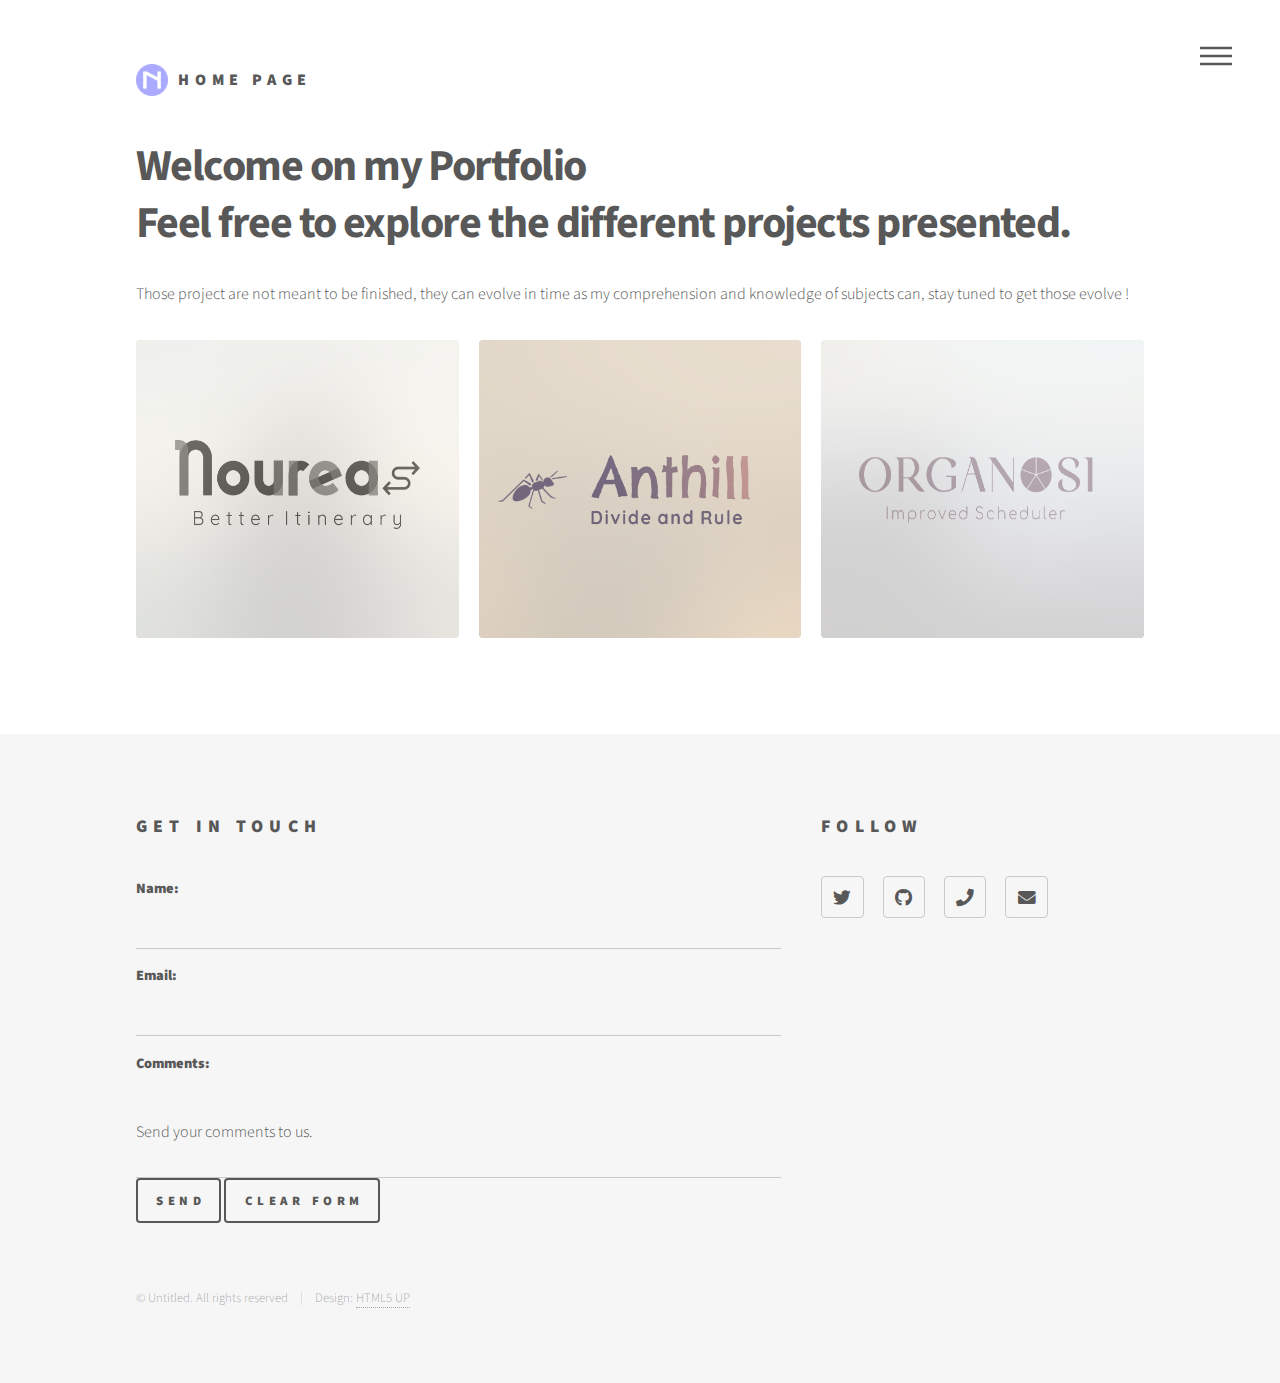
==== commit c722bed8: "[NLD] fix(css): lines in tiles" ====
--- a/index.html
+++ b/index.html
@@ -96,7 +96,8 @@
 									</span>
 									<a href="organosi.html">
 										<div class="content">
-											<p>Organosi is the first real project that I went all in ! It allows anyone to provide any kind of activities and the time he'd like to spend in it and then, constrainsts about days off, min/max session time, work/pause rate... And then get a personnal, optimal schedule to follow</p>
+											<p>Organosi is the first real project that I went all in ! It allows anyone to provide any kind of activities and the time he'd like to spend in it and then, constrainsts about days off, min/max session time, work/pause rate... And then get a personnal, optimal schedule to follow
+											</p>
 										</div>
 									</a>
 								</article>
--- a/assets/css/main.css
+++ b/assets/css/main.css
@@ -2634,11 +2634,10 @@
 					left: 0;
 					width: 100%;
 					height: 100%;
-					background-image: url("data:image/svg+xml;charset=utf8,%3Csvg xmlns='http://www.w3.org/2000/svg' width='100' height='100' viewBox='0 0 100 100' preserveAspectRatio='none'%3E%3Cstyle%3Eline %7B stroke-width: 0.25px%3B stroke: %23ffffff%3B %7D%3C/style%3E%3Cline x1='0' y1='0' x2='100' y2='100' /%3E%3Cline x1='100' y1='0' x2='0' y2='100' /%3E%3C/svg%3E");
 					background-position: center;
 					background-repeat: no-repeat;
 					background-size: 100% 100%;
-					opacity: 0.25;
+					opacity: 0.55;
 					z-index: 2;
 				}
 
@@ -2682,7 +2681,7 @@
 				}
 
 				.tiles article > a:hover {
-					color: #ffffff !important;
+					color: #1f1d1d !important;
 				}
 
 				.tiles article > a h2 {
@@ -2750,7 +2749,7 @@
 
 				body:not(.is-touch) .tiles article:hover > .image:before {
 					background-color: #333333;
-					opacity: 0.65;
+					opacity: 0.35;
 				}
 
 				body:not(.is-touch) .tiles article:hover > .image:after {
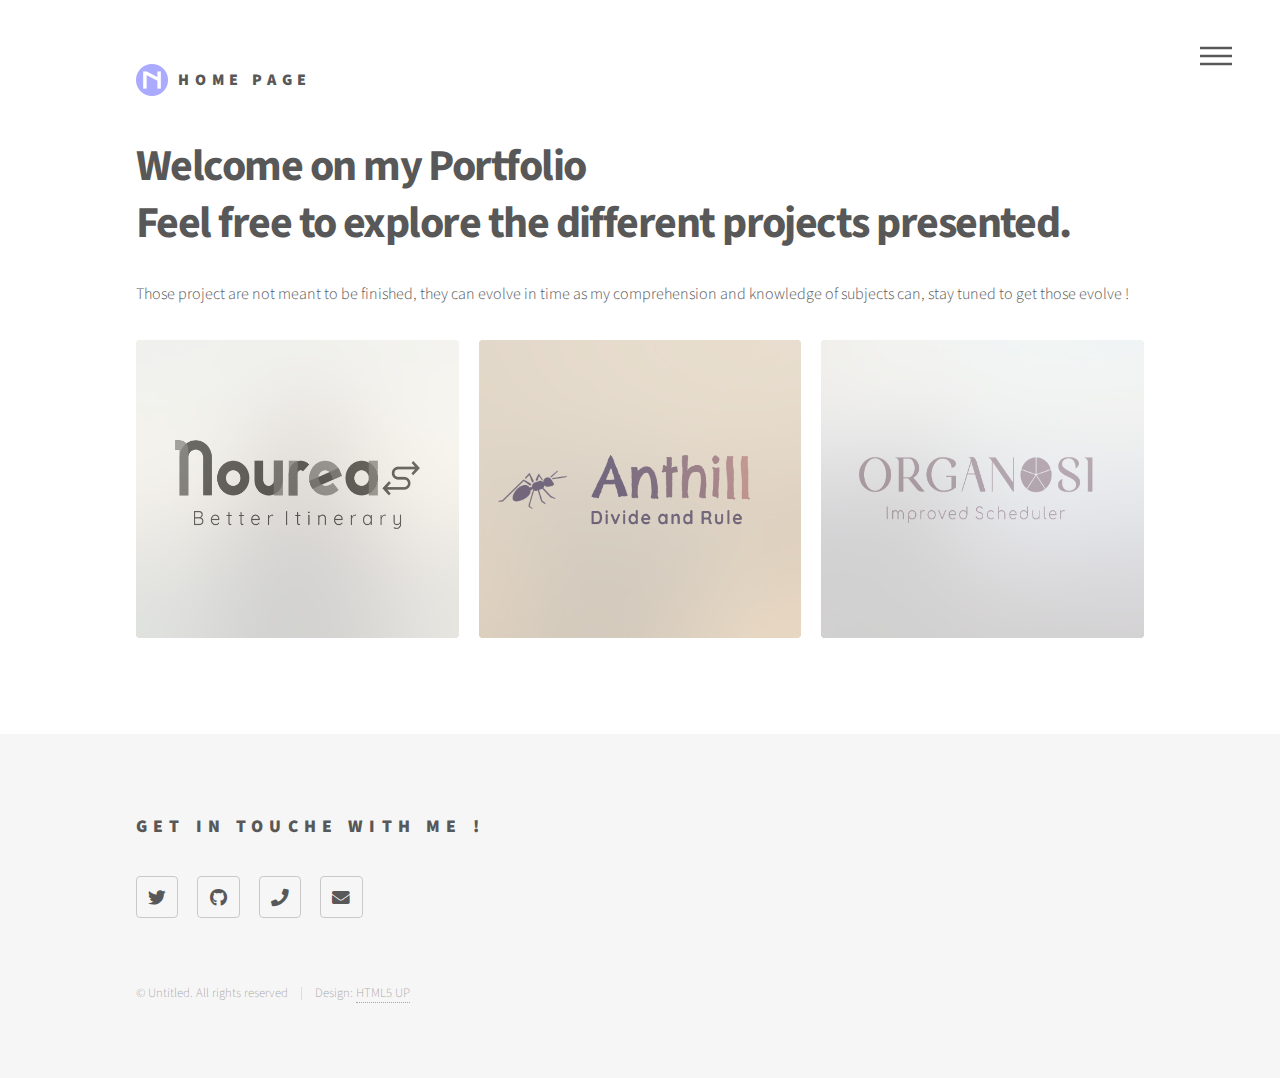
==== commit e128155a: "[NLD] feat(core): fix basic css and forms, ready to receive projects :)" ====
--- a/index.html
+++ b/index.html
@@ -54,7 +54,7 @@
 							<li><a href="noureas.html">Noureas - Shipment Itinerary</a></li>
 							<li><a href="anthill.html">Anthill - Divide and Rule</a></li>
 							<li><a href="generic.html">Organosi - Improved Scheduler</a></li>
-							<li><a href="elements.html">Elements</a></li>
+							
 						</ul>
 					</nav>
 
@@ -85,7 +85,7 @@
 									<a href="anthill.html">
 										<div class="content">
 											<p>Have you ever caught yourself amazed by looking at ants columns ?<br>
-											   Anthill starts from this structure and is direclty linked to the first project, Noureas. It aims at helping optimizing the repartition of a set of carriers in order to minimize the number of steps once arrived at huge hubs. Using fleet of small units allow the use of particular transport networks that allow to dig deeper inside the coutryside, straight to the desired endpoint.
+											   Anthill starts from this structure and is direclty linked to the first project, Noureas. It aims at helping optimizing the repartition of a set of carriers in order to minimize the number of steps once arrived at huge hubs.
 											</p>
 										</div>
 									</a>
@@ -109,36 +109,12 @@
 					<footer id="footer">
 						<div class="inner">
 							<section>
-								<h2>Get in touch</h2>
-								<form action="mailto:nathan.leblond@proton.me" method="get" enctype="text/plain">
-									<div>
-									  <label for="name">Name:
-										<input type="text" name="name" id="name" />
-									  </label>
-									</div>
-									<div>
-									  <label for="email">Email:
-										<input type="text" name="email" id="email" />
-									  </label>
-									</div>
-									<div>
-									  <label>Comments:</label>
-									  <br />
-									  <textarea name="comments" rows="12" cols="35">Send your comments to us.</textarea>
-									</div>
-									<div>
-									  <input type="submit" name="submit" value="Send" />
-									  <input type="reset" name="reset" value="Clear Form" />
-									</div>
-								  </form>
-							</section>
-							<section>
-								<h2>Follow</h2>
+								<h2>Get in Touche with me !</h2>
 								<ul class="icons">
 									<li><a href="https://twitter.com/shardedata" class="icon brands style2 fa-twitter"><span class="label">Twitter</span></a></li>
 									<li><a href="https://github.com/fragdata/" class="icon brands style2 fa-github"><span class="label">GitHub</span></a></li>
-									<li><a href="+33649395095" class="icon solid style2 fa-phone"><span class="label">Phone</span></a></li>
-									<li><a href="nathan.leblond@proton.me" class="icon solid style2 fa-envelope"><span class="label">Mail</span></a></li>
+									<li><a href="#icons" class="icon solid style2 fa-phone" onclick="copyPhone()"><span class="label">Phone</span></a></li>
+									<li><a href="#icons" class="icon solid style2 fa-envelope" onclick="copyMail()"><span class="label">Mail</span></a></li>
 								</ul>
 							</section>
 							<ul class="copyright">
--- a/assets/css/main.css
+++ b/assets/css/main.css
@@ -2438,6 +2438,8 @@
 			}
 
 /* Button */
+
+
 
 	input[type="submit"],
 	input[type="reset"],
@@ -2572,7 +2574,7 @@
 		-webkit-flex-wrap: wrap;
 		-ms-flex-wrap: wrap;
 		flex-wrap: wrap;
-		postiion: relative;
+		position: relative;
 		margin: -2.5em 0 0 -2.5em;
 	}
 
@@ -2670,7 +2672,7 @@
 				padding: 1em;
 				border-radius: 4px;
 				border-bottom: 0;
-				color: #ffffff;
+				color: #333333;
 				text-align: center;
 				text-decoration: none;
 				z-index: 3;
@@ -2680,13 +2682,7 @@
 					margin: 0;
 				}
 
-				.tiles article > a:hover {
-					color: #1f1d1d !important;
-				}
-
-				.tiles article > a h2 {
-					margin: 0;
-				}
+				
 
 				.tiles article > a .content {
 					-moz-transition: max-height 0.5s ease, opacity 0.5s ease;
@@ -2696,6 +2692,7 @@
 					width: 100%;
 					max-height: 0;
 					line-height: 1.5;
+
 					margin-top: 0.35em;
 					opacity: 0;
 				}
@@ -2712,6 +2709,11 @@
 				background-color: #3b3719;
 			}
 
+			.tiles article.style1 > a:hover {
+				color: #222020 !important;
+				text-shadow: #dddddd 1px 1px;
+			}
+			
 			.tiles article.style2 > .image:before {
 				background-image: url("../../images/anthill.png");
 				background-repeat: no-repeat;
@@ -2720,6 +2722,11 @@
 				background-color: #491009;
 			}
 
+			.tiles article.style2 > a:hover {
+				color: #ffffff !important;
+				text-shadow: #313131 1px 1px;
+			}
+
 			.tiles article.style3 > .image:before {
 				background-image: url("../../images/organosi.png");
 				background-repeat: no-repeat;
@@ -2728,8 +2735,13 @@
 				background-color: #413c17;
 			}
 
+			.tiles article.style3 > a:hover {
+				color: #ebebeb !important;
+				text-shadow: #313131 1px 1px;
+			}
+
 			.tiles article.style4 > .image:before {
-				background-color: #552341;
+				background-color: #272426;
 			}
 
 			.tiles article.style5 > .image:before {
@@ -2748,8 +2760,8 @@
 			}
 
 				body:not(.is-touch) .tiles article:hover > .image:before {
-					background-color: #333333;
-					opacity: 0.35;
+					background-color: #c4b29d;
+					opacity: 0.01;
 				}
 
 				body:not(.is-touch) .tiles article:hover > .image:after {
@@ -3337,4 +3349,6 @@
 				padding: 0 1.25em;
 			}
 
-		}+		}
+
+		